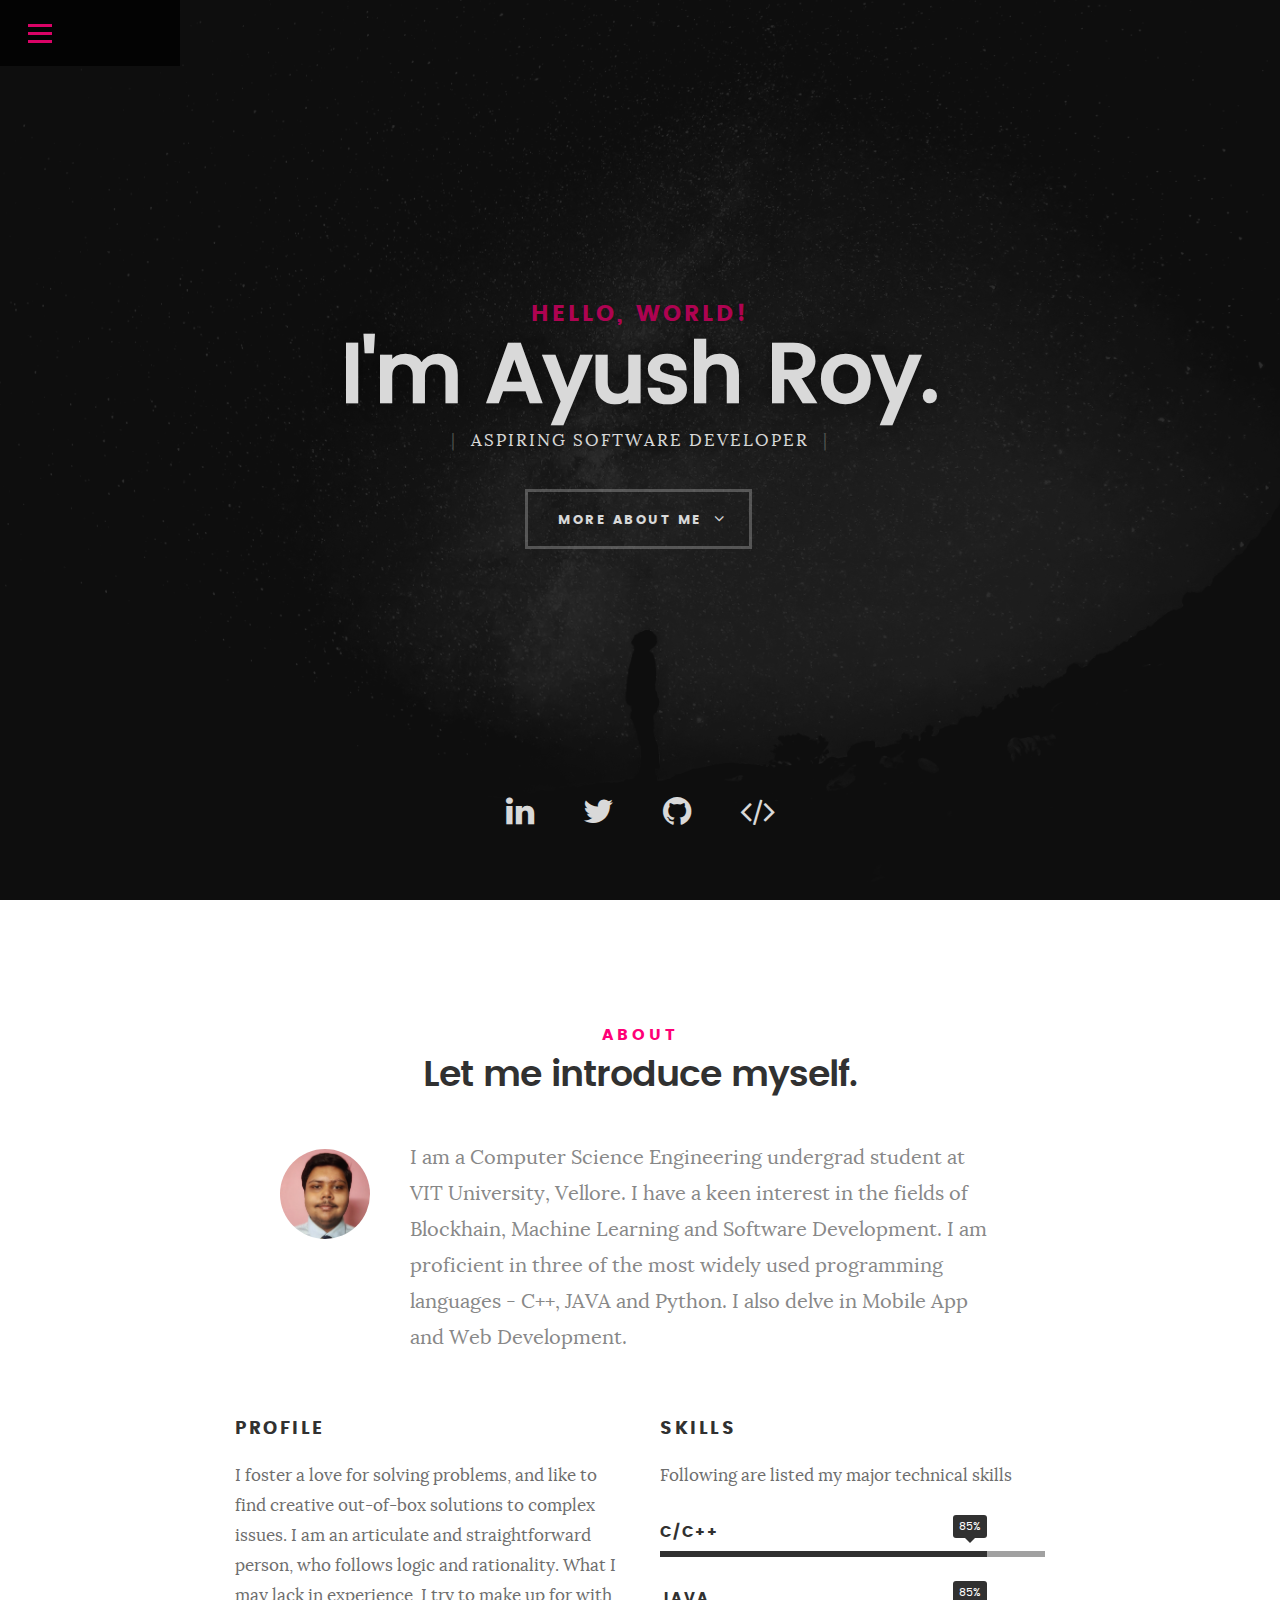
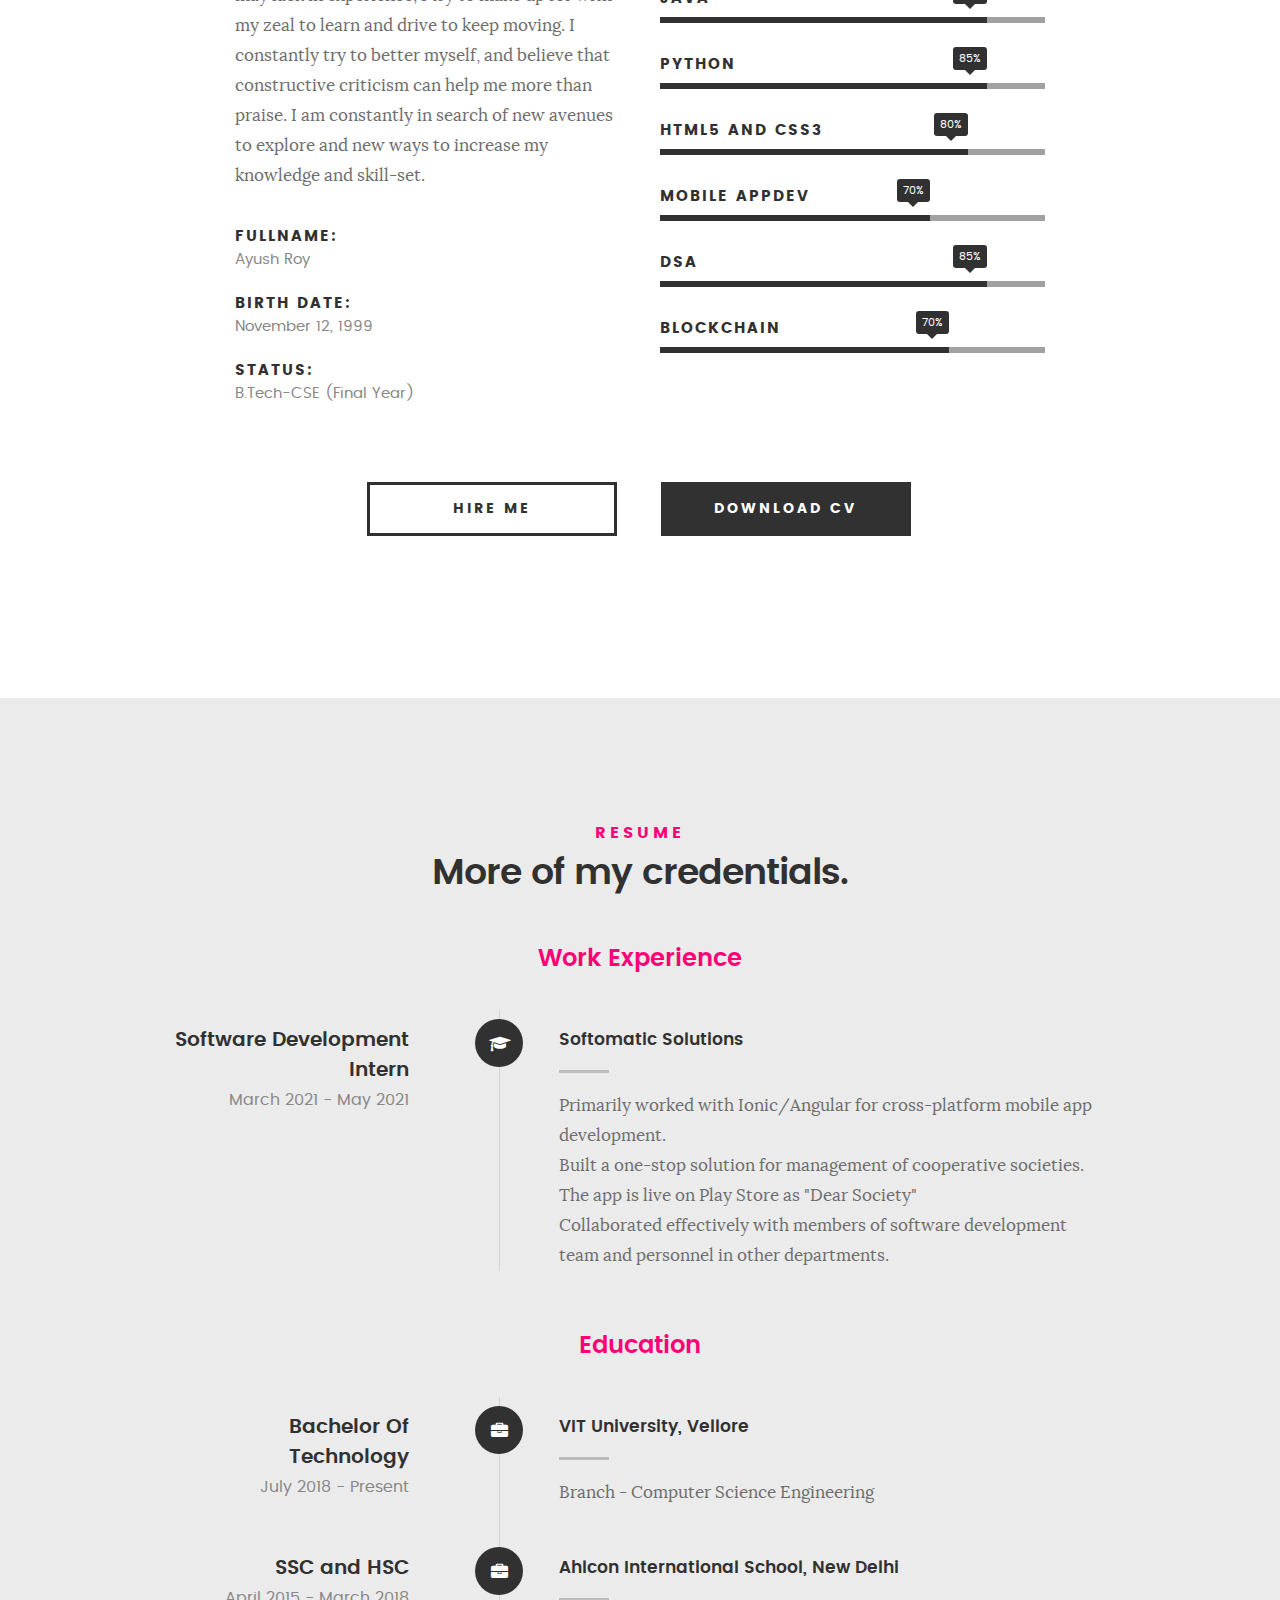
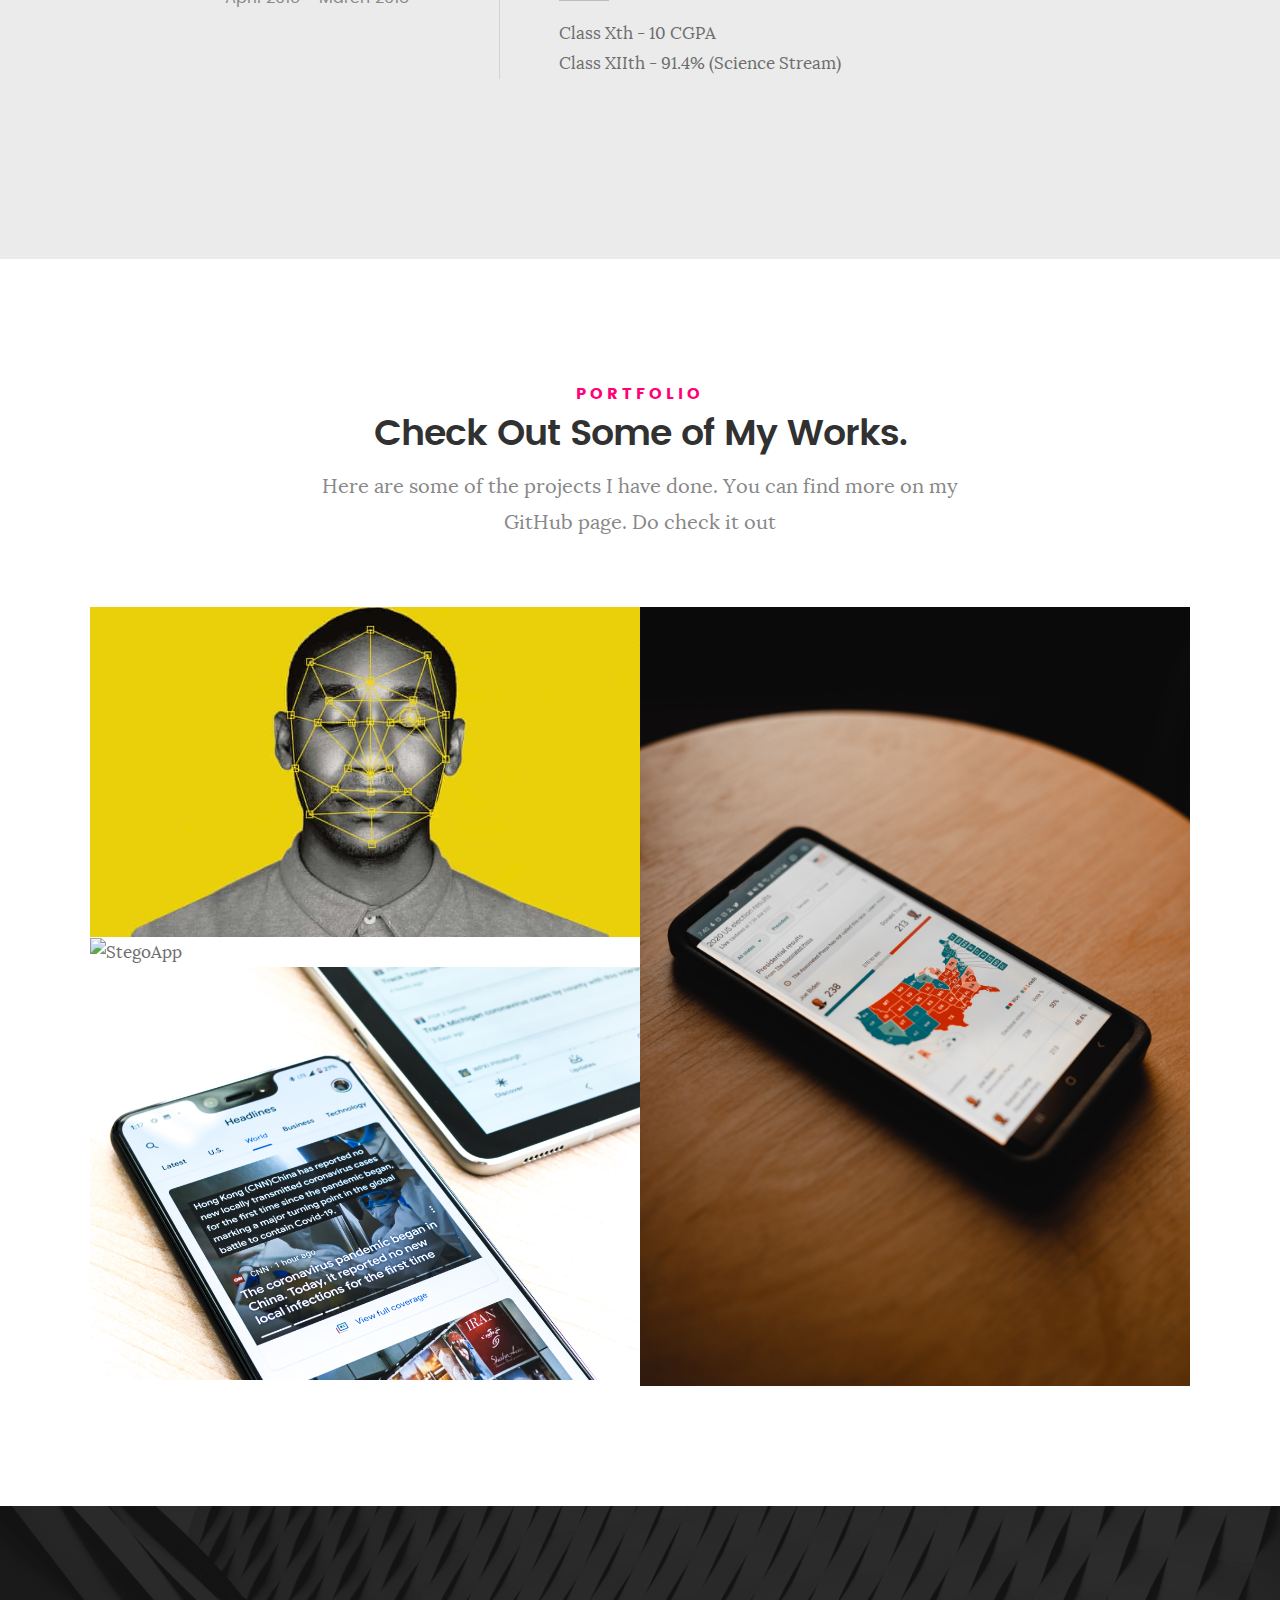
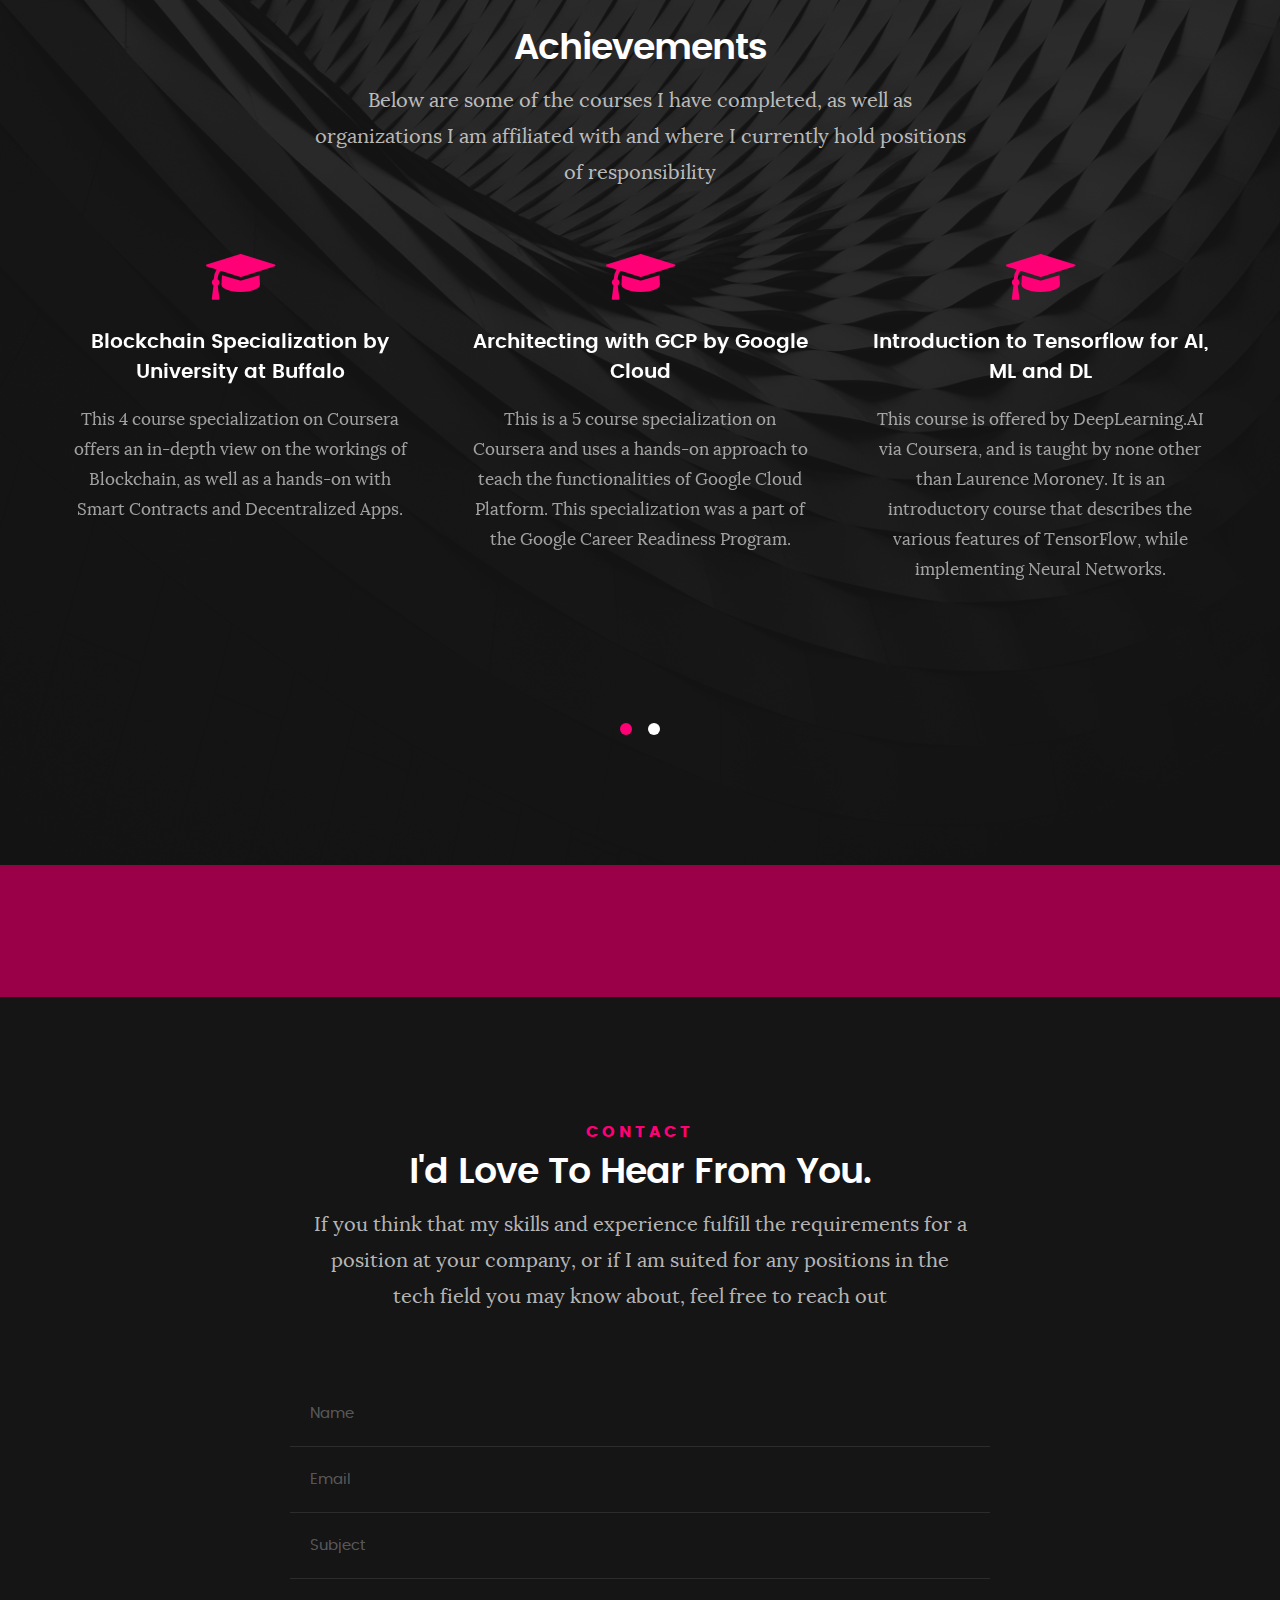
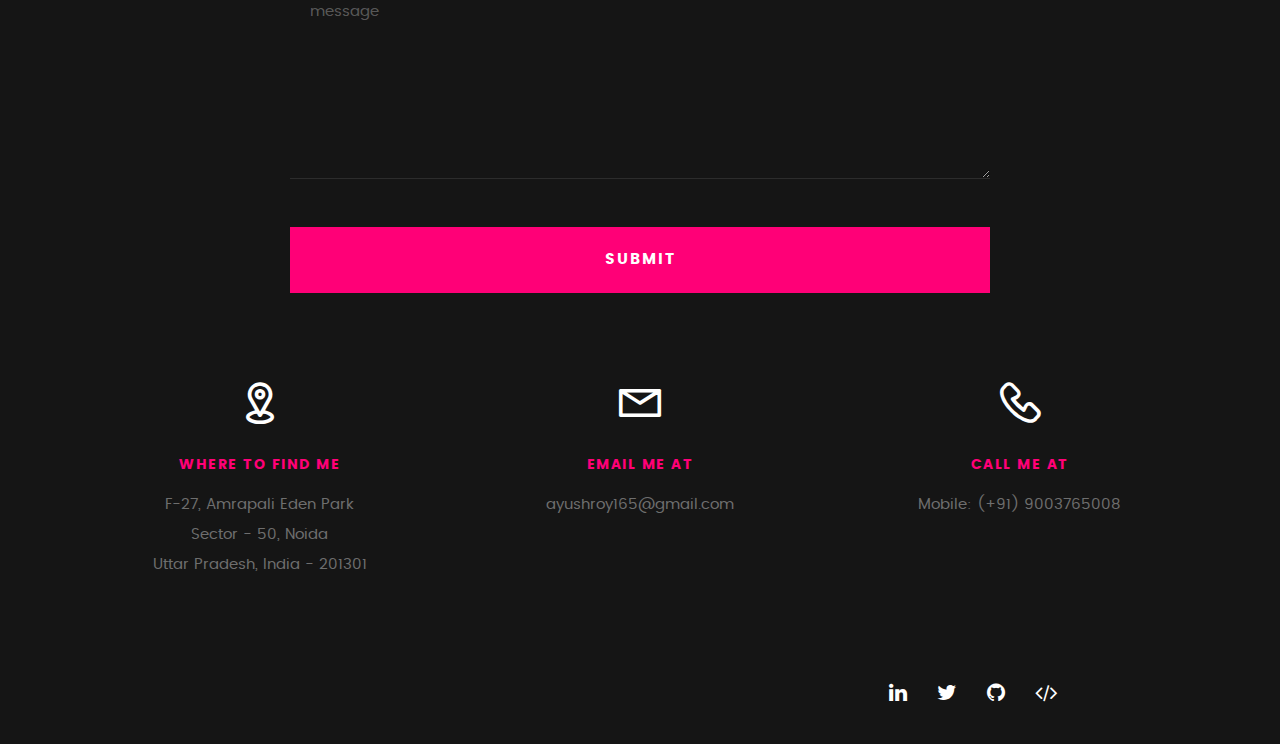
==== index.html @ f8743778 "Add files via upload" ====
<!DOCTYPE html>
<!--[if IE 8 ]><html class="no-js oldie ie8" lang="en"> <![endif]-->
<!--[if IE 9 ]><html class="no-js oldie ie9" lang="en"> <![endif]-->
<!--[if (gte IE 9)|!(IE)]><!--><html class="no-js" lang="en"> <!--<![endif]-->
<head>

   <!--- basic page needs
   ================================================== -->
   <meta charset="utf-8">
	<title>Ayush Roy</title>
	<meta name="description" content="">
	<meta name="author" content="">

   <!-- mobile specific metas
   ================================================== -->
	<meta name="viewport" content="width=device-width, initial-scale=1, maximum-scale=1">

 	<!-- CSS
   ================================================== -->
   <link rel="stylesheet" href="css/base.css">
   <link rel="stylesheet" href="css/main.css">
   <link rel="stylesheet" href="css/vendor.css">

   <!-- script
   ================================================== -->
	<script src="js/modernizr.js"></script>
	<script src="js/pace.min.js"></script>

   <!-- favicons
	================================================== -->
	<link rel="icon" type="image/png" href="favicon.png">

</head>

<body id="top">

	<!-- header
   ================================================== -->
   <header>
   	<div class="row">

   		<div class="top-bar">
   			<a class="menu-toggle" href="#"><span>Menu</span></a>



		   	<nav id="main-nav-wrap">
					<ul class="main-navigation">
						<li class="current"><a class="smoothscroll"  href="#intro" title="">Home</a></li>
						<li><a class="smoothscroll"  href="#about" title="">About</a></li>
						<li><a class="smoothscroll"  href="#resume" title="">Resume</a></li>
						<li><a class="smoothscroll"  href="#portfolio" title="">Portfolio</a></li>
						<li><a class="smoothscroll"  href="#services" title="">Achievements</a></li>
						<li><a class="smoothscroll"  href="#contact" title="">Contact</a></li>
					</ul>
				</nav>
   		</div> <!-- /top-bar -->

   	</div> <!-- /row -->
   </header> <!-- /header -->

	<!-- intro section
   ================================================== -->
   <section id="intro">

   	<div class="intro-overlay"></div>

   	<div class="intro-content">
   		<div class="row">

   			<div class="col-twelve">

	   			<h5>Hello, World!</h5>
	   			<h1>I'm Ayush Roy.</h1>

	   			<p class="intro-position">
	   				<span>Aspiring Software Developer</span>
	   			</p>

	   			<a class="button stroke smoothscroll" href="#about" title="">More About Me</a>

	   		</div>

   		</div>
   	</div> <!-- /intro-content -->

   	<ul class="intro-social">
         <li><a href="https://www.linkedin.com/in/ayush-roy-40838b191/"><i class="fa fa-linkedin"></i></a></li>
         <li><a href="https://twitter.com/Ayushroy64"><i class="fa fa-twitter"></i></a></li>
         <li><a href="https://github.com/ayushroy64"><i class="fa fa-github"></i></a></li>
         <li><a href="https://www.hackerrank.com/ayushroy165"><i class="fa fa-code"></i></a></li>
      </ul> <!-- /intro-social -->

   </section> <!-- /intro -->


   <!-- about section
   ================================================== -->
   <section id="about">

   	<div class="row section-intro">
   		<div class="col-twelve">

   			<h5>About</h5>
   			<h1>Let me introduce myself.</h1>

   			<div class="intro-info">

   				<img src="images/1.jpeg" alt="Profile Picture">

   				<p class="lead">I am a Computer Science Engineering undergrad student at VIT University, Vellore. I have a keen interest in the fields of Blockhain, Machine Learning and Software Development. I am proficient in three of the most widely used programming languages - C++, JAVA and Python. I also delve in Mobile App and Web Development.
   			</div>

   		</div>
   	</div> <!-- /section-intro -->

   	<div class="row about-content">

   		<div class="col-six tab-full">

   			<h3>Profile</h3>
   			<p>I foster a love for solving problems, and like to find creative out-of-box solutions to complex issues. I am an articulate and straightforward person, who follows logic and rationality. What I may lack in experience, I try to make up for with my zeal to learn and drive to keep moving. I constantly try to better myself, and believe that constructive criticism can help me more than praise. I am constantly in search of new avenues to explore and new ways to increase my knowledge and skill-set.</p>

   			<ul class="info-list">
   				<li>
   					<strong>Fullname:</strong>
   					<span>Ayush Roy</span>
   				</li>
   				<li>
   					<strong>Birth Date:</strong>
   					<span>November 12, 1999</span>
   				</li>
   				<li>
   					<strong>Status:</strong>
   					<span>B.Tech-CSE (Final Year)</span>
   				</li>

   			</ul> <!-- /info-list -->

   		</div>

   		<div class="col-six tab-full">

   			<h3>Skills</h3>
   			<p>Following are listed my major technical skills</p>

				<ul class="skill-bars">
				   <li>
				   	<div class="progress percent85"><span>85%</span></div>
				   	<strong>C/C++</strong>
				   </li>
           <li>
				   	<div class="progress percent85"><span>85%</span></div>
				   	<strong>JAVA</strong>
				   </li>
           <li>
				   	<div class="progress percent85"><span>85%</span></div>
				   	<strong>Python</strong>
				   </li>
				   <li>
				   	<div class="progress percent80"><span>80%</span></div>
				   	<strong>HTML5 and CSS3</strong>
				   </li>
				   <li>
				   	<div class="progress percent70"><span>70%</span></div>
				   	<strong>Mobile AppDev</strong>
				   </li>
				   <li>
				   	<div class="progress percent85"><span>85%</span></div>
				   	<strong>DSA</strong>
				   </li>
				   <li>
				   	<div class="progress percent75"><span>70%</span></div>
				   	<strong>Blockchain</strong>
				   </li>

				</ul> <!-- /skill-bars -->

   		</div>

   	</div>

   	<div class="row button-section">
   		<div class="col-twelve">
   			<a href="#contact" title="Hire Me" class="button stroke smoothscroll">Hire Me</a>
   			<a href="https://drive.google.com/file/d/1GVe6ENFFAay0N6dSBzG1VrQFHK52kTOj/view?usp=sharing" title="Download CV" class="button button-primary">Download CV</a>
   		</div>
   	</div>

   </section> <!-- /process-->


   <!-- resume Section
   ================================================== -->
	<section id="resume" class="grey-section">

		<div class="row section-intro">
   		<div class="col-twelve">

   			<h5>Resume</h5>
   			<h1>More of my credentials.</h1>


   		</div>
   	</div> <!-- /section-intro-->

   	<div class="row resume-timeline">

   		<div class="col-twelve resume-header">

   			<h2>Work Experience</h2>

   		</div> <!-- /resume-header -->

   		<div class="col-twelve">

   			<div class="timeline-wrap">

   				<div class="timeline-block">

	   				<div class="timeline-ico">
	   					<i class="fa fa-graduation-cap"></i>
	   				</div>

	   				<div class="timeline-header">
	   					<h3>Software Development Intern</h3>
	   					<p>March 2021 - May 2021</p>
	   				</div>

	   				<div class="timeline-content">
	   					<h4>Softomatic Solutions</h4>
	   					<p>Primarily worked with Ionic/Angular for cross-platform mobile app development.<br>Built a one-stop solution for management of cooperative societies. The app is live on
Play Store as "Dear Society"<br>Collaborated effectively with members of software development team and personnel in
other departments. </p>
	   				</div>

	   			</div> <!-- /timeline-block -->





   			</div> <!-- /timeline-wrap -->

   		</div> <!-- /col-twelve -->

   	</div> <!-- /resume-timeline -->

   	<div class="row resume-timeline">

   		<div class="col-twelve resume-header">

   			<h2>Education</h2>

   		</div> <!-- /resume-header -->

   		<div class="col-twelve">

   			<div class="timeline-wrap">

   				<div class="timeline-block">

	   				<div class="timeline-ico">
	   					<i class="fa fa-briefcase"></i>
	   				</div>

	   				<div class="timeline-header">
	   					<h3>Bachelor Of Technology</h3>
	   					<p>July 2018 - Present</p>
	   				</div>

	   				<div class="timeline-content">
	   					<h4>VIT University, Vellore</h4>
	   					<p>Branch - Computer Science Engineering</p>
	   				</div>

	   			</div> <!-- /timeline-block -->

          <div class="timeline-block">

	   				<div class="timeline-ico">
	   					<i class="fa fa-briefcase"></i>
	   				</div>

	   				<div class="timeline-header">
	   					<h3>SSC and HSC</h3>
	   					<p>April 2015 - March 2018</p>
	   				</div>

	   				<div class="timeline-content">
	   					<h4>Ahlcon International School, New Delhi</h4>
	   					<p>Class Xth - 10 CGPA<br>Class XIIth - 91.4% (Science Stream)</p>
	   				</div>

	   			</div> <!-- /timeline-block -->



   			</div> <!-- /timeline-wrap -->

   		</div> <!-- /col-twelve -->

   	</div> <!-- /resume-timeline -->

	</section> <!-- /features -->


	<!-- Portfolio Section
   ================================================== -->
	<section id="portfolio">

		<div class="row section-intro">
   		<div class="col-twelve">

   			<h5>Portfolio</h5>
   			<h1>Check Out Some of My Works.</h1>

   			<p class="lead">Here are some of the projects I have done. You can find more on my GitHub page. Do check it out</p>

   		</div>
   	</div> <!-- /section-intro-->

   	<div class="row portfolio-content">

   		<div class="col-twelve">

   			<!-- portfolio-wrapper -->
	         <div id="folio-wrapper" class="block-1-2 block-mob-full stack">

	         	<div class="bgrid folio-item">
	               <div class="item-wrap">
	               	<img src="images/cv.jpg" alt="Computer Vision">
	                  <a href="#modal-01" class="overlay">
	                     <div class="folio-item-table">
	                     	<div class="folio-item-cell">
		     					       <h3 class="folio-title">Handsfree Mouse Control</h3>
		     					    	 <span class="folio-types">
		     					       	  OpenCV - Computer Vision
		     					       </span>
		     					   </div>
	                     </div>
	                  </a>
	               </div>
	        		</div> <!-- /folio-item -->

	        		<div class="bgrid folio-item">
	               <div class="item-wrap">
	               	<img src="images/vote-graphic.jpg" alt="Voting DApp">
	               	<a href="#modal-02" class="overlay">
	                     <div class="folio-item-table">
	                     	<div class="folio-item-cell">
	                     		<h3 class="folio-title">Voting DApp</h3>
		     					    	<span class="folio-types">
		     					       	  Blockchain
		     					      </span>
		     					   </div>
	                     </div>
	                  </a>
	               </div>
	        		</div> <!-- /folio-item -->

	            <div class="bgrid folio-item">
	               <div class="item-wrap">
	               	<img src="images/crypto.jpg"alt="StegoApp">
	                  <a href="#modal-03" class="overlay">
	                     <div class="folio-item-table">
	                     	<div class="folio-item-cell">
	                     		<h3 class="folio-title">StegoApp</h3>
		     					    	<span class="folio-types">
		     					       	  Cryptography and AppDev
		     					      </span>
		     					   </div>
	                     </div>
	                  </a>
	               </div>
	        		</div> <!-- /folio-item -->

	            <div class="bgrid folio-item">
	               <div class="item-wrap">
	               	<img src="images/news.jpg" alt="Fake News Detector">
	                  <a href="#modal-04" class="overlay">
	                     <div class="folio-item-table">
	                     	<div class="folio-item-cell">
	                     		<h3 class="folio-title">Fake News Detector</h3>
		     					    	<span class="folio-types">
		     					       	  Machine Learning
		     					      </span>
		     					   </div>
	                     </div>
	                  </a>
	               </div>
	        		</div> <!-- /folio-item -->


	            <!-- modal popups - begin
	            ============================================================= -->
	            <div id="modal-01" class="popup-modal slider mfp-hide">

				     	<div class="media">
				     		<img src="images/Picture1.jpg" alt="" />
				     	</div>

					   <div class="description-box">
					      <h4>Handsfree Mouse Control using OpenCV</h4>
					      <p>A system designed to assist the differently-abled in using computer system. It uses a
webcam to detect facial cues and trigger mouse control</p>

					      <div class="categories">Computer Vision</div>
					   </div>

			         <div class="link-box">
			            <a href="https://github.com/ayushroy64/HandsfreeMouseControl">Details</a>
					      <a href="#" class="popup-modal-dismiss">Close</a>
			         </div>

				   </div> <!-- /modal-01 -->

				   <div id="modal-02" class="popup-modal slider mfp-hide">

				     	<div class="media">
				     		<img src="images/voting.jpg" alt="" />
				     	</div>

					   <div class="description-box">
					      <h4>Voting DApp</h4>
					      <p>A basic blockchain app that simulates how voting can take place in a decentralized manner.
Built on the Ethereum blockchain using Solidity,Ganache and Truffle IDE</p>

					      <div class="categories">Blockchain</div>
					   </div>

			         <div class="link-box">
			            <a href="https://github.com/ayushroy64/Voting-Dapp-Basic">Details</a>
					      <a href="#" class="popup-modal-dismiss">Close</a>
			         </div>

				   </div> <!-- /modal-02 -->

				   <div id="modal-03" class="popup-modal slider mfp-hide">

				     	<div class="media">
				     		<img src="images/stego.jpg" alt="" />
				     	</div>

					   <div class="description-box">
					      <h4>StegoApp</h4>
					      <p>An application that embeds images and texts into other images. Uses the concept of
steganography as a method to hide information</p>

					      <div class="categories">Android App Development</div>
					   </div>

			         <div class="link-box">
			            <a href="https://github.com/ayushroy64/StegoApp">Details</a>
					      <a href="#" class="popup-modal-dismiss">Close</a>
			         </div>

				   </div> <!-- /modal-03 -->

				   <div id="modal-04" class="popup-modal slider mfp-hide">

				     	<div class="media">
				     		<img src="images/fnd.jpg" alt="" />
				     	</div>

					   <div class="description-box">
					      <h4>Fake News Detector</h4>
					      <p>A simple detector that uses 4 supervised ML models to classify the data -
Logistic Regression, Decision Tree, Gradient Boosting and Random Forest Classifier</p>

					      <div class="categories">Machine Learning</div>
					   </div>

			         <div class="link-box">
			            <a href="https://github.com/ayushroy64/Fake-News-Detector">Details</a>
					      <a href="#" class="popup-modal-dismiss">Close</a>
			         </div>

				   </div> <!-- /modal-04 -->




				   <!-- modal popups - end
	            ============================================================= -->

	         </div> <!-- /portfolio-wrapper -->

   		</div>  <!-- /twelve -->

   	</div> <!-- /portfolio-content -->

	</section> <!-- /portfolio -->





	<!-- services Section
   ================================================== -->
	<section id="services">

		<div class="overlay"></div>

		<div class="row section-intro">
   		<div class="col-twelve">

        <h1>Achievements</h1>
        <p class="lead">Below are some of the courses I have completed, as well as organizations I am affiliated with and where I currently hold positions of responsibility</p>

   		</div>
   	</div> <!-- /section-intro -->

   	<div class="row services-content">

   		<div id="owl-slider" class="owl-carousel services-list">

	      	<div class="service">

	      		<span class="icon"><i class="fa fa-graduation-cap"></i></span>

	            <div class="service-content">

	            	 <h3>Blockchain Specialization by University at Buffalo</h3>

		            <p class="desc">This 4 course specialization on Coursera offers an in-depth view on the workings of Blockchain, as well as a hands-on with Smart Contracts and Decentralized Apps.
	         		</p>

	         	</div>

				</div> <!-- /service -->

				<div class="service">

					<span class="icon"><i class="fa fa-graduation-cap"></i></span>

	            <div class="service-content">

	            	<h3>Architecting with GCP by Google Cloud</h3>

		            <p class="desc">This is a 5 course specialization on Coursera and uses a hands-on approach to teach the functionalities of Google Cloud Platform. This specialization was a part of the Google Career Readiness Program.
	         		</p>

	            </div>

			   </div> <!-- /service -->

         <div class="service">

 					<span class="icon"><i class="fa fa-graduation-cap"></i></span>

 	            <div class="service-content">

 	            	<h3>Introduction to Tensorflow for AI, ML and DL</h3>

 		            <p class="desc">This course is offered by DeepLearning.AI via Coursera, and is taught by none other than Laurence Moroney. It is an introductory course that describes the various features of TensorFlow, while implementing Neural Networks.
 	         		</p>

 	            </div>

 			   </div> <!-- /service -->

			   <div class="service">

			   	<span class="icon"><i class="fa fa-briefcase"></i></span>

	            <div class="service-content">

	            	<h3>Events Head, IEEE Computer Society - VIT</h3>

		            <p class="desc">IEEE Computer Society, VIT, is an eminent Student Branch belonging to the Madras Section of IEEE Region 10.</p><p class="desc">As the Events Head, it is my responsibility to ideate, facilitate and conduct events for the chapter - ranging from small workshops to large scale tech fests and hackathons.
	        			</p>

	            </div>

			   </div> <!-- /service -->

				<div class="service">

					<span class="icon"><i class="fa fa-briefcase"></i></span>

	            <div class="service-content">

	            	<h3>Student Ambassador, AngelHack</h3>

		            <p class="desc">A global organization with a diverse and vast developer community, AngelHack has become the leader in innovation and rapid research and development, and has hosted hackathons, virtual competitions, accelerator programs, meetups and developer marketing events in over 100 cities around the globe.
	         		</p>

	            </div>



	      </div> <!-- /services-list -->

   	</div> <!-- /services-content -->

	</section> <!-- /services -->


	<!-- stats Section
   ================================================== -->
	<section id="stats" class="count-up">


	</section> <!-- /stats -->


   <!-- contact
   ================================================== -->
	<section id="contact">

		<div class="row section-intro">
   		<div class="col-twelve">

   			<h5>Contact</h5>
   			<h1>I'd Love To Hear From You.</h1>

   			<p class="lead">If you think that my skills and experience fulfill the requirements for a position at your company, or if I am suited for any positions in the tech field you may know about, feel free to reach out</p>

   		</div>
   	</div> <!-- /section-intro -->

   	<div class="row contact-form">

   		<div class="col-twelve">

            <!-- form -->
            <form name="contactForm" id="contactForm" method="post" action="sendEmail.php">
      			<fieldset>

                  <div class="form-field">
 						   <input name="contactName" type="text" id="contactName" placeholder="Name" value="" minlength="2" required="">
                  </div>
                  <div class="form-field">
	      			   <input name="contactEmail" type="email" id="contactEmail" placeholder="Email" value="" required="">
	               </div>
                  <div class="form-field">
	     				   <input name="contactSubject" type="text" id="contactSubject" placeholder="Subject" value="">
	               </div>
                  <div class="form-field">
	                 	<textarea name="contactMessage" id="contactMessage" placeholder="message" rows="10" cols="50" required=""></textarea>
	               </div>
                 <div class="form-field">
                     <button class="submitform">Submit</button>
                     <div id="submit-loader">
                        <div class="text-loader">Sending...</div>
       				      <div class="s-loader">
								  	<div class="bounce1"></div>
								  	<div class="bounce2"></div>
								  	<div class="bounce3"></div>
								</div>
							</div>
                  </div>

      			</fieldset>
      		</form> <!-- Form End -->

            <!-- contact-warning -->
            <div id="message-warning">
            </div>
            <!-- contact-success -->
      		<div id="message-success">
               <i class="fa fa-check"></i>Your message was sent, thank you!<br>
      		</div>

         </div> <!-- /col-twelve -->

   	</div> <!-- /contact-form -->

   	<div class="row contact-info">

   		<div class="col-four tab-full">

   			<div class="icon">
   				<i class="icon-pin"></i>
   			</div>

   			<h5>Where to find me</h5>

   			<p>
            F-27, Amrapali Eden Park<br>
            Sector - 50, Noida<br>
            Uttar Pradesh, India - 201301<br>
            </p>

   		</div>

   		<div class="col-four tab-full collapse">

   			<div class="icon">
   				<i class="icon-mail"></i>
   			</div>

   			<h5>Email Me At</h5>

   			<p>ayushroy165@gmail.com
			   </p>

   		</div>

   		<div class="col-four tab-full">

   			<div class="icon">
   				<i class="icon-phone"></i>
   			</div>

   			<h5>Call Me At</h5>

   			<p>
			   	Mobile: (+91) 9003765008<br>
			   </p>

   		</div>

   	</div> <!-- /contact-info -->

	</section> <!-- /contact -->


   <!-- footer
   ================================================== -->

   <footer>
     	<div class="row">

     		<div class="col-six tab-full pull-right social">

     			<ul class="footer-social">
            <li><a href="https://www.linkedin.com/in/ayush-roy-40838b191/"><i class="fa fa-linkedin"></i></a></li>
            <li><a href="https://twitter.com/Ayushroy64"><i class="fa fa-twitter"></i></a></li>
            <li><a href="https://github.com/ayushroy64"><i class="fa fa-github"></i></a></li>
            <li><a href="https://www.hackerrank.com/ayushroy165"><i class="fa fa-code"></i></a></li>
			   </ul>

	      </div>



	      	<div id="go-top">
		         <a class="smoothscroll" title="Back to Top" href="#top"><i class="fa fa-long-arrow-up"></i></a>
		      </div>

      	</div> <!-- /row -->
   </footer>

   <div id="preloader">
    	<div id="loader"></div>
   </div>

   <!-- Java Script
   ================================================== -->
   <script src="js/jquery-2.1.3.min.js"></script>
   <script src="js/plugins.js"></script>
   <script src="js/main.js"></script>

</body>

</html>
---- css/base.css ----
/**
 * =================================================================== 
 *
 *  Kards v1.0 Base Stylesheet
 *  url: styleshout.com
 *  03-01-2016
 *  ------------------------------------------------------------------
 *  TOC:
 *  01. reset
 *  02. basic/base setup styles
 *  03. grid
 *  04. MISC
 *
 * =================================================================== 
 */

/** 
 * ===================================================================
 * 01. reset - normalize.css v3.0.2 | MIT License | git.io/normalize
 *
 * ------------------------------------------------------------------- 
 */
html {
	font-family: sans-serif;
	-ms-text-size-adjust: 100%;
	-webkit-text-size-adjust: 100%;
}

body {
	margin: 0;
}

article,
aside,
details,
figcaption,
figure,
footer,
header,
hgroup,
main,
menu,
nav,
section,
summary {
	display: block;
}

audio,
canvas,
progress,
video {
	display: inline-block;
	vertical-align: baseline;
}

audio:not([controls]) {
	display: none;
	height: 0;
}

[hidden],
template {
	display: none;
}

a {
	background: transparent;
}

a:active,
a:hover {
	outline: 0;
}

abbr[title] {
	border-bottom: 1px dotted;
}

b,
strong {
	font-weight: bold;
}

dfn {
	font-style: italic;
}

h1 {
	font-size: 2em;
	margin: 0.67em 0;
}

mark {
	background: #ff0;
	color: #000;
}

small {
	font-size: 80%;
}

sub,
sup {
	font-size: 75%;
	line-height: 0;
	position: relative;
	vertical-align: baseline;
}

sup {
	top: -0.5em;
}

sub {
	bottom: -0.25em;
}

img {
	border: 0;
}

svg:not(:root) {
	overflow: hidden;
}

figure {
	margin: 1em 40px;
}

hr {
	-moz-box-sizing: content-box;
	box-sizing: content-box;
	height: 0;
}

pre {
	overflow: auto;
}

code,
kbd,
pre,
samp {
	font-family: monospace, monospace;
	font-size: 1em;
}

button,
input,
optgroup,
select,
textarea {
	color: inherit;
	font: inherit;
	margin: 0;
}

button {
	overflow: visible;
}

button,
select {
	text-transform: none;
}

button,
html input[type="button"],
input[type="reset"],
input[type="submit"] {
	-webkit-appearance: button;
	cursor: pointer;
}

button[disabled],
html input[disabled] {
	cursor: default;
}

button::-moz-focus-inner,
input::-moz-focus-inner {
	border: 0;
	padding: 0;
}

input {
	line-height: normal;
}

input[type="checkbox"],
input[type="radio"] {
	box-sizing: border-box;
	padding: 0;
}

input[type="number"]::-webkit-inner-spin-button,
input[type="number"]::-webkit-outer-spin-button {
	height: auto;
}

input[type="search"] {
	-webkit-appearance: textfield;
	-moz-box-sizing: content-box;
	-webkit-box-sizing: content-box;
	box-sizing: content-box;
}

input[type="search"]::-webkit-search-cancel-button,
input[type="search"]::-webkit-search-decoration {
	-webkit-appearance: none;
}

fieldset {
	border: 1px solid #c0c0c0;
	margin: 0 2px;
	padding: 0.35em 0.625em 0.75em;
}

legend {
	border: 0;
	padding: 0;
}

textarea {
	overflow: auto;
}

optgroup {
	font-weight: bold;
}

table {
	border-collapse: collapse;
	border-spacing: 0;
}

td,
th {
	padding: 0;
}

/** 
 * ===================================================================
 * 02. basic/base setup styles - (_basic.scss)
 *
 * ------------------------------------------------------------------- 
 */
html {
	font-size: 62.5%;
	box-sizing: border-box;
}

*,
*::before,
*::after {
	box-sizing: inherit;
}

body {
	font-weight: normal;
	line-height: 1;
	text-rendering: optimizeLegibility;
	word-wrap: break-word;
	-webkit-overflow-scrolling: touch;
	-webkit-text-size-adjust: none;
}

body,
input,
button {
	-moz-osx-font-smoothing: grayscale;
	-webkit-font-smoothing: antialiased;
}

/**
 * Media - (_basic.scss)
 * ------------------------------------------------------------------- 
 */
img,
video {
	max-width: 100%;
	height: auto;
}

/**
 * Typography resets - (_basic.scss)
 * ------------------------------------------------------------------- 
 */
div,
dl,
dt,
dd,
ul,
ol,
li,
h1,
h2,
h3,
h4,
h5,
h6,
pre,
form,
p,
blockquote,
th,
td {
	margin: 0;
	padding: 0;
}

h1,
h2,
h3,
h4,
h5,
h6 {
	-webkit-font-variant-ligatures: common-ligatures;
	-moz-font-variant-ligatures: common-ligatures;
	font-variant-ligatures: common-ligatures;
	text-rendering: optimizeLegibility;
}

em,
i {
	font-style: italic;
	line-height: inherit;
}

strong,
b {
	font-weight: bold;
	line-height: inherit;
}

small {
	font-size: 60%;
	line-height: inherit;
}

ol,
ul {
	list-style: none;
}

li {
	display: block;
}

/**
 * links - (_basic.scss)
 * ------------------------------------------------------------------- 
 */
a {
	text-decoration: none;
	line-height: inherit;
}

a img {
	border: none;
}

/**
 * inputs - (_basic.scss)
 * ------------------------------------------------------------------- 
 */
fieldset {
	margin: 0;
	padding: 0;
}

input[type="email"],
input[type="number"],
input[type="search"],
input[type="text"],
input[type="tel"],
input[type="url"],
input[type="password"],
textarea {
	-webkit-appearance: none;
	-moz-appearance: none;
	-ms-appearance: none;
	-o-appearance: none;
	appearance: none;
}

/** 
 * ===================================================================
 * 03. grid - (_grid.scss)
 *
 * ------------------------------------------------------------------- 
 */
.row {
	width: 94%;
	max-width: 1140px;
	margin: 0 auto;
}

.row:before,
.row:after {
	content: "";
	display: table;
}

.row:after {
	clear: both;
}

.row .row {
	width: auto;
	max-width: none;
	margin-left: -20px;
	margin-right: -20px;
}

[class*="col-"],
.bgrid {
	float: left;
}

[class*="col-"] + [class*="col-"].end {
	float: right;
}

[class*="col-"] {
	padding: 0 20px;
}

.col-one {
	width: 8.33333%;
}

.col-two,
.col-1-6 {
	width: 16.66667%;
}

.col-three,
.col-1-4 {
	width: 25%;
}

.col-four,
.col-1-3 {
	width: 33.33333%;
}

.col-five {
	width: 41.66667%;
}

.col-six,
.col-1-2 {
	width: 50%;
}

.col-seven {
	width: 58.33333%;
}

.col-eight,
.col-2-3 {
	width: 66.66667%;
}

.col-nine,
.col-3-4 {
	width: 75%;
}

.col-ten,
.col-5-6 {
	width: 83.33333%;
}

.col-eleven {
	width: 91.66667%;
}

.col-twelve,
.col-full {
	width: 100%;
}

/**
 * small screens - (_grid.scss)
 * --------------------------------------------------------------- 
 */
@media screen and (max-width:1024px) {
	.row .row {
		margin-left: -18px;
		margin-right: -18px;
	}

	[class*="col-"] {
		padding: 0 18px;
	}

}

/**
 * tablets - (_grid.scss)
 * --------------------------------------------------------------- 
 */
@media screen and (max-width:768px) {
	.row {
		width: auto;
		padding-left: 30px;
		padding-right: 30px;
	}

	.row .row {
		padding-left: 0;
		padding-right: 0;
		margin-left: -15px;
		margin-right: -15px;
	}

	[class*="col-"] {
		padding: 0 15px;
	}

	.tab-1-4 {
		width: 25%;
	}

	.tab-1-3 {
		width: 33.33333%;
	}

	.tab-1-2 {
		width: 50%;
	}

	.tab-2-3 {
		width: 66.66667%;
	}

	.tab-3-4 {
		width: 75%;
	}

	.tab-full {
		width: 100%;
	}

}

/**
 * large mobile devices - (_grid.scss)
 * --------------------------------------------------------------- 
 */
@media screen and (max-width:600px) {
	.row {
		padding-left: 25px;
		padding-right: 25px;
	}

	.row .row {
		margin-left: -10px;
		margin-right: -10px;
	}

	[class*="col-"] {
		padding: 0 10px;
	}

	.mob-1-4 {
		width: 25%;
	}

	.mob-1-2 {
		width: 50%;
	}

	.mob-3-4 {
		width: 75%;
	}

	.mob-full {
		width: 100%;
	}

}

/**
 * small mobile devices - (_grid.scss)
 * --------------------------------------------------------------- 
 */
@media screen and (max-width:400px) {
	.row .row {
		padding-left: 0;
		padding-right: 0;
		margin-left: 0;
		margin-right: 0;
	}

	[class*="col-"] {
		width: 100% !important;
		float: none !important;
		clear: both !important;
		margin-left: 0;
		margin-right: 0;
		padding: 0;
	}

	[class*="col-"] + [class*="col-"].end {
		float: none;
	}

}

/** 
 * ===================================================================
 * block grids - (_grid.scss)
 *
 * ------------------------------------------------------------------- 
 */
[class*="block-"]:before,
[class*="block-"]:after {
	content: "";
	display: table;
}

[class*="block-"]:after {
	clear: both;
}

.block-1-6 .bgrid {
	width: 16.66667%;
}

.block-1-4 .bgrid {
	width: 25%;
}

.block-1-3 .bgrid {
	width: 33.33333%;
}

.block-1-2 .bgrid {
	width: 50%;
}

/**
 * Clearing for block grid columns. Allow columns with 
 * different heights to align properly.
 */
.block-1-6 .bgrid:nth-child(6n+1),
.block-1-4 .bgrid:nth-child(4n+1),
.block-1-3 .bgrid:nth-child(3n+1),
.block-1-2 .bgrid:nth-child(2n+1) {
	clear: both;
}

/**
 * small screens - (_grid.scss)
 * --------------------------------------------------------------- 
 */
@media screen and (max-width:1024px) {
	.block-s-1-6 .bgrid {
		width: 16.66667%;
	}

	.block-s-1-4 .bgrid {
		width: 25%;
	}

	.block-s-1-3 .bgrid {
		width: 33.33333%;
	}

	.block-s-1-2 .bgrid {
		width: 50%;
	}

	.block-s-full .bgrid {
		width: 100%;
		clear: both;
	}

	[class*="block-s-"] .bgrid:nth-child(n) {
		clear: none;
	}

	.block-s-1-6 .bgrid:nth-child(6n+1),
	.block-s-1-4 .bgrid:nth-child(4n+1),
	.block-s-1-3 .bgrid:nth-child(3n+1),
	.block-s-1-2 .bgrid:nth-child(2n+1) {
		clear: both;
	}

}

/**
 * tablets - (_grid.scss)
 * --------------------------------------------------------------- 
 */
@media screen and (max-width:768px) {
	.block-tab-1-6 .bgrid {
		width: 16.66667%;
	}

	.block-tab-1-4 .bgrid {
		width: 25%;
	}

	.block-tab-1-3 .bgrid {
		width: 33.33333%;
	}

	.block-tab-1-2 .bgrid {
		width: 50%;
	}

	.block-tab-full .bgrid {
		width: 100%;
		clear: both;
	}

	[class*="block-tab-"] .bgrid:nth-child(n) {
		clear: none;
	}

	.block-tab-1-6 .bgrid:nth-child(6n+1),
	.block-tab-1-4 .bgrid:nth-child(4n+1),
	.block-tab-1-3 .bgrid:nth-child(3n+1),
	.block-tab-1-2 .bgrid:nth-child(2n+1) {
		clear: both;
	}

}

/**
 * large mobile devices - (_grid.scss)
 * --------------------------------------------------------------- 
 */
@media screen and (max-width:600px) {
	.block-mob-1-6 .bgrid {
		width: 16.66667%;
	}

	.block-mob-1-4 .bgrid {
		width: 25%;
	}

	.block-mob-1-3 .bgrid {
		width: 33.33333%;
	}

	.block-mob-1-2 .bgrid {
		width: 50%;
	}

	.block-mob-full .bgrid {
		width: 100%;
		clear: both;
	}

	[class*="block-mob-"] .bgrid:nth-child(n) {
		clear: none;
	}

	.block-mob-1-6 .bgrid:nth-child(6n+1),
	.block-mob-1-4 .bgrid:nth-child(4n+1),
	.block-mob-1-3 .bgrid:nth-child(3n+1),
	.block-mob-1-2 .bgrid:nth-child(2n+1) {
		clear: both;
	}

}

/**
 * stack on small mobile devices - (_grid.scss)
 * --------------------------------------------------------------- 
 */
@media screen and (max-width:400px) {
	.stack .bgrid {
		width: 100% !important;
		float: none !important;
		clear: both !important;
		margin-left: 0;
		margin-right: 0;
	}

}

/** 
 * ===================================================================
 * 04. MISC  - (_grid.scss)
 *
 * ------------------------------------------------------------------- 
 */

/**
 * Clearing - (http://nicolasgallagher.com/micro-clearfix-hack/
 */
.group:before,
.group:after {
	content: "";
	display: table;
}

.group:after {
	clear: both;
}

/**
 * Misc Helper Styles 
 */
.hide {
	display: none;
}

.invisible {
	visibility: hidden;
}

.antialiased {
	-webkit-font-smoothing: antialiased;
	-moz-osx-font-smoothing: grayscale;
}

.remove-bottom {
	margin-bottom: 0;
}

.half-bottom {
	margin-bottom: 1.5rem !important;
}

.add-bottom {
	margin-bottom: 3rem !important;
}

.no-border {
	border: none;
}

.full-width {
	width: 100%;
}

.text-center {
	text-align: center;
}

.text-left {
	text-align: left;
}

.text-right {
	text-align: right;
}

.pull-left {
	float: left;
}

.pull-right {
	float: right;
}

.align-center {
	margin-left: auto;
	margin-right: auto;
	text-align: center;
}

/*# sourceMappingURL=base.css.map */
---- css/main.css ----
/**
 * ===================================================================
 *
 *  Kards v1.0 Main Stylesheet
 *  url: styleshout.com
 *  03-01-2016
 *  ------------------------------------------------------------------
 *  TOC:
 *  01. webfonts and iconfonts
 *  02. base style overrides
 *  03. typography & general theme styles
 *  04. preloader
 *  05. forms
 *  06. buttons
 *  07. other components
 *  08. common styles
 *  09. header styles
 *  10. intro
 *  11. about
 *  12. resume
 *  13. portfolio
 *  14. call-to-action section
 *  15. services
 *  16. stats
 *  17. contact
 *  18. footer
 *
 * ===================================================================
 */


/**
 * ===================================================================
 * 01. webfonts and iconfonts - (_document-setup.scss)
 *
 * -------------------------------------------------------------------
 */
@import url("fonts.css");
@import url("font-awesome/css/font-awesome.min.css");
@import url("micons/micons.css");


/**
 * ===================================================================
 * 02. base style overrides - (_document-setup.scss)
 *
 * -------------------------------------------------------------------
 */
html {
	font-size: 10px;
}

@media only screen and (max-width:1024px) {
	html {
		font-size: 9.411764705882353px;
	}
}
@media only screen and (max-width:768px) {
	html {
		font-size: 10px;
	}
}
@media only screen and (max-width:400px) {
	html {
		font-size: 9.411764705882353px;
	}
}

html, body {
	height: 100%;
}
body {
	background: #151515;
	font-family: "lora-regular", serif;
	font-size: 1.7rem;
	line-height: 3rem;
	color: #6e6e6e;
}

/**
 * links - (_document-setup.scss)
 * -------------------------------------------------------------------
 */
a, a:visited {
	color: #000000;
	-moz-transition: all 0.3s ease-in-out;
	-o-transition: all 0.3s ease-in-out;
	-webkit-transition: all 0.3s ease-in-out;
	-ms-transition: all 0.3s ease-in-out;
	transition: all 0.3s ease-in-out;
}
a:hover, a:focus, a:active {
	color: #FF0077;
	outline: 0;
}

/**
 * ===================================================================
 * 03. typography & general theme styles - (_document-setup.scss)
 *
 * -------------------------------------------------------------------
 */
h1, h2, h3, h4, h5, h6, .h01, .h02, .h03, .h04, .h05, .h06 {
	font-family: "poppins-semibold", sans-serif;
	color: #313131;
	font-style: normal;
	text-rendering: optimizeLegibility;
	margin-bottom: 2.1rem;
}
h3, .h03, h4, .h04 {
	margin-bottom: 1.8rem;
}
h5, .h05, h6, .h06 {
	font-family: "poppins-bold";
	margin-bottom: 1.2rem;
}
h1, .h01 {
	font-size: 3.1rem;
	line-height: 1.355;
	letter-spacing: -.1rem;
}
@media only screen and (max-width:600px) {
	h1, .h01 {
		font-size: 2.6rem;
		letter-spacing: -.07rem;
	}
}
h2, .h02 {
	font-size: 2.4rem;
	line-height: 1.25;
}
h3, .h03 {
	font-size: 2rem;
	line-height: 1.5;
}
h4, .h04 {
	font-size: 1.7rem;
	line-height: 1.765;
}
h5, .h05 {
	font-size: 1.4rem;
	line-height: 1.714;
	text-transform: uppercase;
	letter-spacing: .15rem;
}
h6, .h06 {
	font-size: 1.3rem;
	line-height: 1.846;
	text-transform: uppercase;
	letter-spacing: .15rem;
}
p img {
	margin: 0;
}
p.lead {
	font-family: "lora-regular", serif;
	font-size: 2rem;
	line-height: 1.8;
	color: #888888;
}
@media only screen and (max-width:768px) {
	p.lead {
		font-size: 1.7rem;
	}
}
em, i, strong, b {
	font-size: 1.7rem;
	line-height: 3rem;
	font-style: normal;
	font-weight: normal;
}
em, i {
	font-family: "lora-italic", serif;
}
strong, b {
	font-family: "lora-bold", serif;
}
small {
	font-size: 1.2rem;
	line-height: inherit;
}
blockquote {
	margin: 3rem 0;
	padding-left: 4rem;
	position: relative;
}
blockquote:before {
	content: "\201C";
	font-size: 8rem;
	line-height: 0px;
	margin: 0;
	color: #313131;
	font-family: arial, sans-serif;
	position: absolute;
	top: 3rem;
	left: 0;
}
blockquote p {
	font-family: georgia, serif;
	font-style: italic;
	padding: 0;
	font-size: 1.9rem;
	line-height: 1.737;
}
blockquote cite {
	display: block;
	font-size: 1.3rem;
	font-style: normal;
	line-height: 1.616;
}
blockquote cite:before {
	content: "\2014 \0020";
}
blockquote cite a, blockquote cite a:visited {
	color: #888888;
	border: none;
}
abbr {
	font-family: "poppins-bold", serif;
	font-variant: small-caps;
	text-transform: lowercase;
	letter-spacing: .05rem;
	color: #888888;
}
var, kbd, samp, code, pre {
	font-family: Consolas, "Andale Mono", Courier, "Courier New", monospace;
}
pre {
	padding: 2.4rem 3rem 3rem;
	background: #F1F1F1;
}
code {
	font-size: 1.4rem;
	margin: 0 .2rem;
	padding: .3rem .6rem;
	white-space: nowrap;
	background: #F1F1F1;
	border: 1px solid #E1E1E1;
	border-radius: 3px;
}
pre > code {
	display: block;
	white-space: pre;
	line-height: 2;
	padding: 0;
	margin: 0;
}
pre.prettyprint > code {
	border: none;
}
del {
	text-decoration: line-through;
}
abbr[title], dfn[title] {
	border-bottom: 1px dotted;
	cursor: help;
}
mark {
	background: #FFF49B;
	color: #000;
}
hr {
	border: solid #d2d2d2;
	border-width: 1px 0 0;
	clear: both;
	margin: 2.4rem 0 1.5rem;
	height: 0;
}

/**
 * Lists - (_document-setup.scss)
 * -------------------------------------------------------------------
 */
ol {
	list-style: decimal;
}
ul {
	list-style: disc;
}
li {
	display: list-item;
}
ol, ul {
	margin-left: 1.7rem;
}
ul li {
	padding-left: .4rem;
}
ul ul, ul ol, ol ol, ol ul {
	margin: .6rem 0 .6rem 1.7rem;
}
ul.disc li {
	display: list-item;
	list-style: none;
	padding: 0 0 0 .8rem;
	position: relative;
}
ul.disc li::before {
	content: "";
	display: inline-block;
	width: 8px;
	height: 8px;
	border-radius: 50%;
	background: #FF0077;
	position: absolute;
	left: -17px;
	top: 11px;
	vertical-align: middle;
}
dt {
	margin: 0;
	color: #FF0077;
}
dd {
	margin: 0 0 0 2rem;
}

/**
 * tables - (_document-setup.scss)
 * -------------------------------------------------------------------
 */
table {
	border-width: 0;
	width: 100%;
	max-width: 100%;
	font-family: "lora-regular", sans-serif;
}
th, td {
	padding: 1.5rem 3rem;
	text-align: left;
	border-bottom: 1px solid #E8E8E8;
}
th {
	color: #313131;
	font-family: "poppins-bold", sans-serif;
}
td {
	line-height: 1.5;
}
th:first-child, td:first-child {
	padding-left: 0;
}
th:last-child, td:last-child {
	padding-right: 0;
}
.table-responsive {
	overflow-x: auto;
	-webkit-overflow-scrolling: touch;
}

/**
 * Spacing - (_document-setup.scss)
 * -------------------------------------------------------------------
 */
button, .button {
	margin-bottom: 1.2;
}
fieldset {
	margin-bottom: 1.5rem;
}
input,
textarea,
select,
pre,
blockquote,
figure,
table,
p,
ul,
ol,
dl,
form,
.fluid-video-wrapper,
.ss-custom-select {
	margin-bottom: 3rem;
}

/**
 * floated image - (_document-setup.scss)
 * -------------------------------------------------------------------
 */
img.pull-right {
	margin: .9rem 0 0 2.4rem;
}
img.pull-left {
	margin: .9rem 2.4rem 0 0;
}

/**
 * block grid paddings - (_document-setup.scss)
 * -------------------------------------------------------------------
 */
.bgrid {
	padding: 0 20px;
}
@media only screen and (max-width:1024px) {
	.bgrid {
		padding: 0 18px;
	}
}
@media only screen and (max-width:768px) {
	.bgrid {
		padding: 0 15px;
	}
}
@media only screen and (max-width:600px) {
	.bgrid {
		padding: 0 10px;
	}
}
@media only screen and (max-width:400px) {
	.bgrid {
		padding: 0;
	}
}

/**
 * pace.js styles - minimal  - (_document-setup.scss)
 * -------------------------------------------------------------------
 */
.pace {
	-webkit-pointer-events: none;
	pointer-events: none;
	-webkit-user-select: none;
	-moz-user-select: none;
	user-select: none;
}
.pace-inactive {
	display: none;
}
.pace .pace-progress {
	background: #FF0077;
	position: fixed;
	z-index: 900;
	top: 0;
	right: 100%;
	width: 100%;
	height: 6px;
}

/**
 * ===================================================================
 * 04. preloader - (_preloader-1.scss)
 *
 * -------------------------------------------------------------------
 */
#preloader {
	position: fixed;
	top: 0;
	left: 0;
	right: 0;
	bottom: 0;
	background: #151515;
	z-index: 800;
	height: 100%;
	width: 100%;
}
.no-js #preloader, .oldie #preloader {
	display: none;
}
#loader {
	position: absolute;
	left: 50%;
	top: 50%;
	width: 60px;
	height: 60px;
	margin: -30px 0 0 -30px;
	padding: 0;
}
#loader:before {
	content: "";
	border-top: 11px solid rgba(255, 255, 255, 0.1);
	border-right: 11px solid rgba(255, 255, 255, 0.1);
	border-bottom: 11px solid rgba(255, 255, 255, 0.1);
	border-left: 11px solid #FF0077;
	-webkit-animation: load 1.1s infinite linear;
	animation: load 1.1s infinite linear;
	display: block;
	border-radius: 50%;
	width: 60px;
	height: 60px;
}
@-webkit-keyframes load {
	0% {
		-webkit-transform: rotate(0deg);
		transform: rotate(0deg);
	}
	100% {
		-webkit-transform: rotate(360deg);
		transform: rotate(360deg);
	}
}
@keyframes load {
	0% {
		-webkit-transform: rotate(0deg);
		transform: rotate(0deg);
	}
	100% {
		-webkit-transform: rotate(360deg);
		transform: rotate(360deg);
	}
}

/**
 * ===================================================================
 * 05. forms - (_forms.scss)
 *
 * -------------------------------------------------------------------
 */
fieldset {
	border: none;
}
input[type="email"],
input[type="number"],
input[type="search"],
input[type="text"],
input[type="tel"],
input[type="url"],
input[type="password"],
textarea,
select {
	display: block;
	height: 6rem;
	padding: 1.5rem 0;
	border: 0;
	outline: none;
	vertical-align: middle;
	color: #313131;
	font-family: "poppins-regular", sans-serif;
	font-size: 1.5rem;
	line-height: 3rem;
	max-width: 100%;
	background: transparent;
	border-bottom: 1px solid rgba(0, 0, 0, 0.3);
	-moz-transition: all 0.3s ease-in-out;
	-o-transition: all 0.3s ease-in-out;
	-webkit-transition: all 0.3s ease-in-out;
	-ms-transition: all 0.3s ease-in-out;
	transition: all 0.3s ease-in-out;
}
.ss-custom-select {
	position: relative;
	padding: 0;
}
.ss-custom-select select {
	-webkit-appearance: none;
	-moz-appearance: none;
	-ms-appearance: none;
	-o-appearance: none;
	appearance: none;
	text-indent: 0.01px;
	text-overflow: '';
	margin: 0;
	line-height: 3rem;
	vertical-align: middle;
}
.ss-custom-select select option {
	padding-left: 2rem;
	padding-right: 2rem;
}
.ss-custom-select select::-ms-expand {
	display: none;
}
.ss-custom-select::after {
	content: '\f0d7';
	font-family: 'FontAwesome';
	position: absolute;
	top: 50%;
	right: 1.5rem;
	margin-top: -10px;
	bottom: auto;
	width: 20px;
	height: 20px;
	line-height: 20px;
	font-size: 18px;
	text-align: center;
	pointer-events: none;
	color: #252525;
}

/* IE9 and below */
.oldie .ss-custom-select::after {
	display: none;
}
textarea {
	min-height: 25rem;
}
input[type="email"]:focus,
input[type="number"]:focus,
input[type="search"]:focus,
input[type="text"]:focus,
input[type="tel"]:focus,
input[type="url"]:focus,
input[type="password"]:focus,
textarea:focus,
select:focus {
	color: #cc005f;
	border-bottom: 1px solid #FF0077;
}
label, legend {
	font-family: "poppins-bold", sans-serif;
	font-size: 1.4rem;
	margin-bottom: .6rem;
	color: #3b3b3b;
	display: block;
}
input[type="checkbox"], input[type="radio"] {
	display: inline;
}
label > .label-text {
	display: inline-block;
	margin-left: 1rem;
	font-family: "poppins-regular", sans-serif;
	line-height: inherit;
}
label > input[type="checkbox"], label > input[type="radio"] {
	margin: 0;
	position: relative;
	top: .15rem;
}

/**
 * Style Placeholder Text
 * -
 */
::-webkit-input-placeholder {
	color: #a1a1a1;
}
:-moz-placeholder {
	color: #a1a1a1;  /* Firefox 18- */
}
::-moz-placeholder {
	color: #a1a1a1;  /* Firefox 19+ */
}
:-ms-input-placeholder {
	color: #a1a1a1;
}
.placeholder {
	color: #a1a1a1 !important;
}

/**
 * ===================================================================
 * 06. buttons - (_button-essentials.scss)
 *
 * -------------------------------------------------------------------
 */
.button,
a.button,
button,
input[type="submit"],
input[type="reset"],
input[type="button"] {
	display: inline-block;
	font-family: "poppins-bold", sans-serif;
	font-size: 1.4rem;
	text-transform: uppercase;
	letter-spacing: .3rem;
	height: 5.4rem;
	line-height: 5.4rem;
	padding: 0 3rem;
	margin: 0 .3rem 1.2rem 0;
	background: #d8d8d8;
	color: #313131;
	text-decoration: none;
	cursor: pointer;
	text-align: center;
	white-space: nowrap;
	border: none;
	-moz-transition: all 0.3s ease-in-out;
	-o-transition: all 0.3s ease-in-out;
	-webkit-transition: all 0.3s ease-in-out;
	-ms-transition: all 0.3s ease-in-out;
	transition: all 0.3s ease-in-out;
}
.button:hover,
a.button:hover,
button:hover,
input[type="submit"]:hover,
input[type="reset"]:hover,
input[type="button"]:hover,
.button:focus,
button:focus,
input[type="submit"]:focus,
input[type="reset"]:focus,
input[type="button"]:focus {
	background: #bebebe;
	color: #000000;
	outline: 0;
}
.button.button-primary,
a.button.button-primary,
button.button-primary,
input[type="submit"].button-primary,
input[type="reset"].button-primary,
input[type="button"].button-primary {
	background: #313131;
	color: #FFFFFF;
}
.button.button-primary:hover,
a.button.button-primary:hover,
button.button-primary:hover,
input[type="submit"].button-primary:hover,
input[type="reset"].button-primary:hover,
input[type="button"].button-primary:hover,
.button.button-primary:focus,
button.button-primary:focus,
input[type="submit"].button-primary:focus,
input[type="reset"].button-primary:focus,
input[type="button"].button-primary:focus {
	background: #1f1f1f;
}
button.full-width, .button.full-width {
	width: 100%;
	margin-right: 0;
}
button.medium, .button.medium {
	height: 5.7rem !important;
	line-height: 5.7rem !important;
	padding: 0 1.8rem !important;
}
button.large, .button.large {
	height: 6rem !important;
	line-height: 6rem !important;
	padding: 0rem 3rem !important;
}
button.stroke, .button.stroke {
	background: transparent !important;
	border: 3px solid #313131;
	line-height: 4.8rem;
}
button.stroke.medium, .button.stroke.medium {
	line-height: 5.1rem !important;
}
button.stroke.large, .button.stroke.large {
	line-height: 5.4rem !important;
}
button.stroke:hover, .button.stroke:hover {
	border: 3px solid #FF0077;
	color: #FF0077;
}
button::-moz-focus-inner, input::-moz-focus-inner {
	border: 0;
	padding: 0;
}


/**
 * ===================================================================
 * 07. other components - (_others.scss)
 *
 * -------------------------------------------------------------------
 */

/**
 * alert box - (_alert-box.scss)
 * -------------------------------------------------------------------
 */
.alert-box {
	padding: 2.1rem 4rem 2.1rem 3rem;
	position: relative;
	margin-bottom: 3rem;
	border-radius: 3px;
	font-family: "poppins-regular", sans-serif;
	font-size: 1.5rem;
}
.alert-box .close {
	position: absolute;
	right: 1.8rem;
	top: 1.8rem;
	cursor: pointer;
}
.ss-error {
	background-color: #ffd1d2;
	color: #e65153;
}
.ss-success {
	background-color: #c8e675;
	color: #758c36;
}
.ss-info {
	background-color: #d7ecfb;
	color: #4a95cc;
}
.ss-notice {
	background-color: #fff099;
	color: #bba31b;
}

/**
 * additional typo styles - (_additional-typo.scss)
 * -------------------------------------------------------------------
 */

/**
 * drop cap
 */
.drop-cap:first-letter {
	float: left;
	margin: 0;
	padding: 1.5rem .6rem 0 0;
	font-size: 8.4rem;
	font-family: "poppins-bold", sans-serif;
	line-height: 6rem;
	text-indent: 0;
	background: transparent;
	color: #313131;
}

/**
 * line definition style
 */
.lining dt, .lining dd {
	display: inline;
	margin: 0;
}
.lining dt + dt:before, .lining dd + dt:before {
	content: "\A";
	white-space: pre;
}
.lining dd + dd:before {
	content: ", ";
}
.lining dd + dd:before {
	content: ", ";
}
.lining dd:before {
	content: ": ";
	margin-left: -0.2em;
}

/**
 * dictionary definition style
 */
.dictionary-style dt {
	display: inline;
	counter-reset: definitions;
}
.dictionary-style dt + dt:before {
	content: ", ";
	margin-left: -0.2em;
}
.dictionary-style dd {
	display: block;
	counter-increment: definitions;
}
.dictionary-style dd:before {
	content: counter(definitions, decimal) ". ";
}

/**
 * Pull Quotes
 * -----------
 * markup:
 *
 * <aside class="pull-quote">
 *		<blockquote>
 *			<p></p>
 *		</blockquote>
 *	</aside>
 *
 * ---------------------------------------------------------------------
 */
.pull-quote {
	position: relative;
	padding: 2.1rem 3rem 2.1rem 0px;
}
.pull-quote:before, .pull-quote:after {
	height: 1em;
	position: absolute;
	font-size: 8rem;
	font-family: Arial, Sans-Serif;
	color: #333;
}
.pull-quote:before {
	content: "\201C";
	top: 33px;
	left: 0;
}
.pull-quote:after {
	content: '\201D';
	bottom: -33px;
	right: 0;
}
.pull-quote blockquote {
	margin: 0;
}
.pull-quote blockquote:before {
	content: none;
}

/**
 * Stats Tab
 * ---------
 * markup:
 *
 * <ul class="stats-tabs">
 *		<li><a href="#">[value]<em>[name]</em></a></li>
 *	</ul>
 *
 * Extend this object into your markup.
 *
 * ---------------------------------------------------------------------
 */
.stats-tabs {
	padding: 0;
	margin: 3rem 0;
}
.stats-tabs li {
	display: inline-block;
	margin: 0 1.5rem 3rem 0;
	padding: 0 1.5rem 0 0;
	border-right: 1px solid #ccc;
}
.stats-tabs li:last-child {
	margin: 0;
	padding: 0;
	border: none;
}
.stats-tabs li a {
	display: inline-block;
	font-size: 2.5rem;
	font-family: "poppins-bold", sans-serif;
	border: none;
	color: #252525;
}
.stats-tabs li a:hover {
	color: #FF0077;
}
.stats-tabs li a em {
	display: block;
	margin: .6rem 0 0 0;
	font-size: 1.4rem;
	font-family: "poppins-regular", sans-serif;
	color: #888888;
}

/**
 * skillbars - (_skillbars.scss)
 * -------------------------------------------------------------------
 */
.skill-bars {
	list-style: none;
	margin: 6rem 0 3rem;
}
.skill-bars li {
	height: .6rem;
	background: #a1a1a1;
	width: 100%;
	margin-bottom: 6rem;
	padding: 0;
	position: relative;
}
.skill-bars li strong {
	position: absolute;
	left: 0;
	top: -3rem;
	font-family: "poppins-bold", sans-serif;
	color: #313131;
	text-transform: uppercase;
	letter-spacing: .2rem;
	font-size: 1.5rem;
	line-height: 2.4rem;
}
.skill-bars li .progress {
	background: #313131;
	position: relative;
	height: 100%;
}
.skill-bars li .progress span {
	position: absolute;
	right: 0;
	top: -3.6rem;
	display: block;
	font-family: "poppins-regular", sans-serif;
	color: white;
	font-size: 1.1rem;
	line-height: 1;
	background: #313131;
	padding: .6rem .6rem;
	border-radius: 3px;
}
.skill-bars li .progress span::after {
	position: absolute;
	left: 50%;
	bottom: -5px;
	margin-left: -5px;
	border-right: 5px solid transparent;
	border-left: 5px solid transparent;
	border-top: 5px solid #313131;
	content: "";
}

.skill-bars li .percent5   { width: 5%; }
.skill-bars li .percent10  { width: 10%; }
.skill-bars li .percent15  { width: 15%; }
.skill-bars li .percent20  { width: 20%; }
.skill-bars li .percent25  { width: 25%; }
.skill-bars li .percent30  { width: 30%; }
.skill-bars li .percent35  { width: 35%; }
.skill-bars li .percent40  { width: 40%; }
.skill-bars li .percent45  { width: 45%; }
.skill-bars li .percent50  { width: 50%; }
.skill-bars li .percent55  { width: 55%; }
.skill-bars li .percent60  { width: 60%; }
.skill-bars li .percent65  { width: 65%; }
.skill-bars li .percent70  { width: 70%; }
.skill-bars li .percent75  { width: 75%; }
.skill-bars li .percent80  { width: 80%; }
.skill-bars li .percent85  { width: 85%; }
.skill-bars li .percent90  { width: 90%; }
.skill-bars li .percent95  { width: 95%; }
.skill-bars li .percent100 { width: 100%; }


/**
 * ===================================================================
 * 08. common styles (_layout.scss)
 *
 * -------------------------------------------------------------------
 */
.grey-section {
	background: #ebebeb;
}
.grey-section p.lead {
	color: #7d7d7d;
}
.section-intro {
	max-width: 700px;
	margin-left: auto;
	margin-right: auto;
	text-align: center;
	margin-bottom: 3.6rem;
	position: relative;
}
.section-intro h1 {
	font-family: "poppins-semibold", serif;
	font-size: 3.6rem;
	color: #313131;
	line-height: 1.25;
	margin-bottom: 1.2rem;
}
.section-intro h5 {
	color: #FF0077;
	font-size: 1.6rem;
	line-height: 1.875;
	margin-bottom: 0.3rem;
	letter-spacing: .4rem;
}

/**
 * responsive:
 * common styles
 * -------------------------------------------------------------------
 */
@media only screen and (max-width:768px) {
	.section-intro {
		max-width: 650px;
	}
	.section-intro h1 {
		font-size: 3rem;
	}
}
@media only screen and (max-width:600px) {
	.section-intro h1 {
		font-size: 2.6rem;
	}
	.section-intro h5 {
		font-size: 1.5rem;
		letter-spacing: .3rem;
	}
}
@media only screen and (max-width:400px) {
	.section-intro h1 {
		font-size: 2.4rem;
	}
}


/**
 * ===================================================================
 * 09. header styles - (_layout.scss)
 *
 * -------------------------------------------------------------------
 */
header {
	position: fixed;
	width: 100%;
	min-height: 66px;
	z-index: 600;
}
header .row {
	position: relative;
	min-height: 66px;
}
header .top-bar {
	display: block;
	background: #000000;
	min-width: 180px;
	min-height: 66px;
	position: fixed;
	left: 0px;
	top: 0;
}
header .logo {
	float: left;
	margin-left: 20px;
	margin-right: 50px;
	margin-top: 25px;
	position: relative;
}
header .logo a {
	display: block;
	margin: 0;
	padding: 0;
	border: none;
	font: 0/0 a;
	text-shadow: none;
	color: transparent;
	width: 92px;
	height: 15px;
	background: url("../images/logo.png") no-repeat center;
	background-size: 92px 15px;
}

/**
 * menu toggle - (_layout.css)
 * -------------------------------------------------------------------
 */
.menu-toggle {
	float: left;
	width: 40px;
	height: 40px;
	margin-left: 20px;
	margin-top: 13px;
	display: block;
	position: relative;
}
.menu-toggle span {
	display: block;
	background-color: #FF0077;
	width: 24px;
	height: 3px;
	margin-top: -1.5px;
	font: 0/0 a;
	text-shadow: none;
	color: transparent;
	position: absolute;
	right: 8px;
	top: 50%;
	bottom: auto;
	left: auto;
	-moz-transition: background 0.2s ease-in-out;
	-o-transition: background 0.2s ease-in-out;
	-webkit-transition: background 0.2s ease-in-out;
	-ms-transition: background 0.2s ease-in-out;
	transition: background 0.2s ease-in-out;
}
.menu-toggle span::before, .menu-toggle span::after {
	content: '';
	width: 100%;
	height: 100%;
	background-color: inherit;
	position: absolute;
	left: 0;
	-moz-transition-duration: 0.2s, 0.2s;
	-o-transition-duration: 0.2s, 0.2s;
	-webkit-transition-duration: 0.2s, 0.2s;
	-ms-transition-duration: 0.2s, 0.2s;
	transition-duration: 0.2s, 0.2s;
	-moz-transition-delay: 0.2s, 0s;
	-o-transition-delay: 0.2s, 0s;
	-webkit-transition-delay: 0.2s, 0s;
	-ms-transition-delay: 0.2s, 0s;
	transition-delay: 0.2s, 0s;
}
.menu-toggle span::before {
	top: -8px;
	-moz-transition-property: top, transform;
	-o-transition-property: top, transform;
	-webkit-transition-property: top, transform;
	-ms-transition-property: top, transform;
	transition-property: top, transform;
}
.menu-toggle span::after {
	bottom: -8px;
	-moz-transition-property: bottom, transform;
	-o-transition-property: bottom, transform;
	-webkit-transition-property: bottom, transform;
	-ms-transition-property: bottom, transform;
	transition-property: bottom, transform;
}

/* is clicked */
.menu-toggle.is-clicked span {
	background-color: rgba(255, 0, 119, 0);
}
.menu-toggle.is-clicked span::before, .menu-toggle.is-clicked span::after {
	background-color: #ff0077;
	-moz-transition-delay: 0s, 0.2s;
	-o-transition-delay: 0s, 0.2s;
	-webkit-transition-delay: 0s, 0.2s;
	-ms-transition-delay: 0s, 0.2s;
	transition-delay: 0s, 0.2s;
}
.menu-toggle.is-clicked span::before {
	top: 0;
	-webkit-transform: rotate(45deg);
	-ms-transform: rotate(45deg);
	transform: rotate(45deg);
}
.menu-toggle.is-clicked span::after {
	bottom: 0;
	-webkit-transform: rotate(-45deg);
	-ms-transform: rotate(-45deg);
	transform: rotate(-45deg);
}

/* navigation panel */
#main-nav-wrap {
	display: block;
	width: 100%;
	font-family: "poppins-medium", sans-serif;
	font-size: 1.5rem;
	position: absolute;
	top: 100%;
	left: 0;
}

/* dropdown nav */
.main-navigation {
	background: #000000;
	padding: 24px 30px 42px;
	margin: 0;
	width: 100%;
	height: auto;
	clear: both;
	display: none;
}
.main-navigation > li {
	display: block;
	height: auto;
	text-align: left;
	padding: 0;
}
.main-navigation li a {
	display: block;
	color: #FFFFFF;
	width: auto;
	padding: 15px 0;
	line-height: 16px;
	border: none;
}
.main-navigation li a:hover {
	color: #FF0077;
	padding-left: 1rem;
}
.main-navigation li.current > a {
	background: none;
	color: #FF0077;
}

/**
 * responsive:
 * header styles
 * ---------------------------------------------------------------
 */
@media only screen and (max-width:1024px) {
	header .top-bar {
		left: 60px;
	}
}
@media only screen and (max-width:768px) {
	header .top-bar {
		left: 50px;
	}
}
@media only screen and (max-width:600px) {
	header .top-bar {
		left: 35px;
	}
}
@media only screen and (max-width:400px) {
	header .top-bar {
		left: 25px;
	}
}


/**
 * ===================================================================
 * 10. intro - (_layout.scss)
 *
 * -------------------------------------------------------------------
 */
#intro {
	background: #151515 url(../images/intro-bg.jpg) no-repeat center bottom;
	-webkit-background-size: cover;
	-moz-background-size: cover;
	background-size: cover;
	background-attachment: fixed;
	width: 100%;
	height: 100%;
	min-height: 720px;
	display: table;
	position: relative;
	text-align: center;
}
.intro-overlay {
	position: absolute;
	top: 0;
	left: 0;
	width: 100%;
	height: 100%;
	background: #111111;
	opacity: .85;
}

.intro-content {
	display: table-cell;
	vertical-align: middle;
	text-align: center;
	-webkit-transform: translateY(-2.1rem);
	-ms-transform: translateY(-2.1rem);
	transform: translateY(-2.1rem);
}
.intro-content h1 {
	color: #FFFFFF;
	font-family: "poppins-medium", sans-serif;
	font-size: 8.4rem;
	line-height: 1.071;
	max-width: 900px;
	margin-top: 0;
	margin-bottom: .6rem;
	margin-left: auto;
	margin-right: auto;
	text-shadow: 0 0 20px rgba(0, 0, 0, 0.5);
}
.intro-content h5 {
	color: #cc005f;
	font-family: "poppins-bold", sans-serif;
	font-size: 2.3rem;
	line-height: 1.565;
	margin-bottom: 0;
	text-transform: uppercase;
	letter-spacing: .3rem;
	text-shadow: 0 0 6px rgba(0, 0, 0, 0.2);
}
.intro-content .intro-position {
	font-family: "lora-regular", serif;
	font-size: 1.7rem;
	line-height: 2.4rem;
	text-transform: uppercase;
	letter-spacing: .2rem;
	color: #FFFFFF;
	text-shadow: 0 0 6px rgba(0, 0, 0, 0.2);
}
.intro-content .intro-position span {
	display: inline-block;
}
.intro-content .intro-position span::after {
	content: "|";
	text-align: center;
	display: inline-block;
	padding: 0 8px 0 14px;
	color: rgba(255, 255, 255, 0.3);
}
.intro-content .intro-position span:first-child::before {
	content: "|";
	text-align: center;
	display: inline-block;
	padding: 0 14px 0 8px;
	color: rgba(255, 255, 255, 0.3);
}
.intro-content .button {
	color: #FFFFFF !important;
	border-color: rgba(255, 255, 255, 0.3);
	height: 6rem !important;
	line-height: 5.4rem !important;
	padding: 0 3.5rem 0 3rem !important;
	margin-top: .6rem;
	font-size: 1.3rem;
	text-transform: uppercase;
	letter-spacing: .25rem;
}
.intro-content .button:hover, .intro-content .button:focus {
	border-color: #cc005f;
}
.intro-content .button::after {
	display: inline-block;
	content: "\f107";
	font-family: fontAwesome;
	font-size: 1.6rem;
	line-height: inherit;
	text-align: center;
	position: relative;
	left: 1.2rem;
}

.intro-social {
	display: block;
	position: absolute;
	width: 100%;
	left: 0;
	bottom: 7.2rem;
	font-size: 3.3rem;
	margin: 0;
	padding: 0;
}
.intro-social li {
	display: inline-block;
	margin: 0 20px;
	padding: 0;
}
.intro-social li a, .intro-social li a:visited {
	color: #FFFFFF;
}
.intro-social li a:hover, .intro-social li a:focus {
	color: #cc005f;
}

/**
 * responsive:
 * Intro
 * ---------------------------------------------------------------
 */
@media only screen and (max-width:1024px) {
	.intro-content h1 {
		font-size: 7.6rem;
	}
	.intro-social {
		font-size: 3rem;
	}
	.intro-social li {
		margin: 0 15px;
	}
}
@media only screen and (max-width:768px) {
	#intro {
		min-height: 660px;
	}
	.intro-content h1 {
		font-size: 5.2rem;
	}
	.intro-content h5 {
		font-size: 1.8rem;
	}
	.intro-content .intro-position {
		font-size: 1.3rem;
	}
	.intro-social {
		font-size: 2.5rem;
	}
	.intro-social li {
		margin: 0 10px;
	}
}
@media only screen and (max-width:600px) {
	#intro {
		min-height: 600px;
	}
	.intro-content h1 {
		font-size: 4.6rem;
		margin-bottom: .6rem;
	}
	.intro-content h5 {
		font-size: 1.5rem;
		margin-bottom: .3rem;
		letter-spacing: .2rem;
	}
	.intro-content .intro-position {
		font-size: 1.2rem;
	}
	.intro-content .intro-position span {
		padding: 0 .6rem;
	}
	.intro-content .intro-position span::before, .intro-content .intro-position span::after {
		display: none !important;
	}
	.intro-social {
		font-size: 2.4rem;
	}
}


/**
 * ===================================================================
 * 11. about - (_layout.scss)
 *
 * -------------------------------------------------------------------
 */
#about {
	background: #FFFFFF;
	padding-top: 12rem;
	padding-bottom: 15rem;
}
#about .section-intro {
	margin-bottom: 3rem;
}

.intro-info {
	margin-top: 4.2rem;
	margin-right: -30px;
	margin-left: -30px;
}
.intro-info img {
	height: 9rem;
	width: 9rem;
	border-radius: 50%;
	margin: .9rem 0 0 0;
	float: left;
}
.intro-info .lead {
	text-align: left;
	padding-left: 13rem;
}

.about-content {
	position: relative;
	text-align: left;
	max-width: 850px;
	margin-bottom: 3.6rem;
}
.about-content h3 {
	font-family: "poppins-bold", sans-serif;
	font-size: 1.8rem;
	text-transform: uppercase;
	letter-spacing: .25rem;
}
.about-content .info-list {
	list-style: none;
	margin-left: 0;
}
.about-content .info-list li {
	padding: 0 0 1.5rem 0;
	margin-bottom: .6rem;
}
.about-content .info-list li strong {
	font-family: "poppins-bold", sans-serif;
	color: #313131;
	text-transform: uppercase;
	letter-spacing: .2rem;
	font-size: 1.5rem;
	line-height: 3rem;
}
.about-content .info-list li span {
	display: block;
	font-family: "poppins-regular", sans-serif;
	color: #888888;
	font-size: 1.5rem;
	line-height: 1;
}
.about-content .skill-bars {
	margin-top: 6rem;
}

.button-section {
	text-align: center;
}
.button-section .button {
	width: 250px;
}
.button-section [class*="col-"] .button:first-child {
	margin-right: 4rem;
}

/**
 * responsive:
 * about
 * -------------------------------------------------------------------
 */
@media only screen and (max-width:1024px) {
	.intro-info {
		margin-right: 0;
		margin-left: 0;
	}
}
@media only screen and (max-width:768px) {
	.intro-info img {
		height: 7.8rem;
		width: 7.8rem;
	}
	.intro-info .lead {
		padding-left: 11rem;
	}
	.about-content h3 {
		text-align: center;
	}
	.about-content .info-list, .about-content .skill-bars {
		margin-bottom: 4.2rem;
	}
	.button-section .button {
		width: 100%;
		margin-bottom: 3rem;
	}
	.button-section [class*="col-"] .button:first-child {
		margin-right: 0;
	}
}
@media only screen and (max-width:600px) {
	.intro-info {
		text-align: center;
		margin-top: 3rem;
	}
	.intro-info img {
		height: 6.6rem;
		width: 6.6rem;
		float: none;
		display: inline-block;
	}
	.intro-info .lead {
		padding-left: 0;
		text-align: center;
	}
}

/**
 * ===================================================================
 * 12. resume - (_layout.scss)
 *
 * -------------------------------------------------------------------
 */
#resume {
	padding-top: 12rem;
	padding-bottom: 12rem;
}

#resume .resume-header {
	text-align: center;
}
#resume .resume-header h2 {
	color: #FF0077;
}

#resume .resume-timeline {
	max-width: 980px;
}
#resume .timeline-wrap {
	position: relative;
	margin-top: 1.5rem;
	margin-bottom: 6rem;
}
#resume .timeline-wrap::before {
	content: "";
	display: block;
	width: 1px;
	height: 100%;
	background: rgba(0, 0, 0, 0.1);
	position: absolute;
	left: 35%;
	top: 0;
}
#resume .timeline-block {
	position: relative;
	padding-top: 1.5rem;
}
#resume .timeline-ico {
	height: 4.8rem;
	width: 4.8rem;
	line-height: 4.8rem;
	background: #313131;
	border-radius: 50%;
	text-align: center;
	color: #FFFFFF;
	position: absolute;
	left: 35%;
	top: .9rem;
	margin-left: -2.4rem;
}
#resume .timeline-ico i {
	position: relative;
	left: .05rem;
	top: .2rem;
}

#resume .timeline-header {
	float: left;
	width: 35%;
	padding-right: 90px;
	text-align: right;
}
#resume .timeline-header h3 {
	margin-bottom: 0;
}
#resume .timeline-header p {
	font-family: "poppins-regular", sans-serif;
	font-size: 1.6rem;
	color: #888888;
}
#resume .timeline-content {
	margin-left: 35%;
	padding-left: 60px;
}
#resume .timeline-content h4 {
	position: relative;
	padding-bottom: 1.8rem;
}
#resume .timeline-content h4::after {
	content: "";
	display: block;
	height: 3px;
	width: 50px;
	background: rgba(0, 0, 0, 0.2);
	position: absolute;
	left: 0;
	bottom: 0;
}

/**
 * responsive:
 * resume
 * -------------------------------------------------------------------
 */
@media only screen and (max-width:1024px) {
	#resume .timeline-header {
		padding-right: 50px;
	}
	#resume .timeline-header h3 {
		font-size: 1.8rem;
	}
	#resume .timeline-header p {
		font-size: 1.4rem;
	}
	#resume .timeline-content {
		padding-left: 50px;
	}
}
@media only screen and (max-width:768px) {
	#resume .timeline-wrap::before {
		left: 2.4rem;
	}
	#resume .timeline-ico {
		left: 2.4rem;
	}
	#resume .timeline-header {
		float: none;
		width: auto;
		padding-right: 15px;
		text-align: left;
	}
	#resume .timeline-header h3 {
		font-size: 2rem;
	}
	#resume .timeline-header p {
		font-size: 1.5rem;
		margin-bottom: 1.5rem;
	}
	#resume .timeline-content {
		margin: 0;
	}
	#resume .timeline-content h4 {
		padding-bottom: 0;
		padding-top: 2.1rem;
		margin-bottom: .6rem;
		font-size: 1.7rem;
	}
	#resume .timeline-content h4::after {
		bottom: auto;
		top: 0;
	}
	#resume .timeline-header, #resume .timeline-content {
		padding-left: 7rem;
	}
}
@media only screen and (max-width:480px) {
	#resume .resume-header h2 {
		font-size: 2.2rem;
	}
	#resume .timeline-wrap::before {
		left: 1.8rem;
	}
	#resume .timeline-ico {
		height: 3.6rem;
		width: 3.6rem;
		line-height: 3.6rem;
		left: 1.8rem;
		margin-left: -1.8rem;
		font-size: 1.5rem;
	}
	#resume .timeline-header, #resume .timeline-content {
		padding-left: 5.5rem;
	}
}


/**
 * ===================================================================
 * 13. portfolio - (_layout.scss)
 *
 * -------------------------------------------------------------------
 */
#portfolio {
	background: #FFFFFF;
	padding-top: 12rem;
	padding-bottom: 12rem;
}
#portfolio .folio-item {
	padding: 0;
	position: relative;
	overflow: hidden;
}
#portfolio .folio-item img {
	vertical-align: middle;
	-moz-transition: all 0.5s ease-in-out;
	-o-transition: all 0.5s ease-in-out;
	-webkit-transition: all 0.5s ease-in-out;
	-ms-transition: all 0.5s ease-in-out;
	transition: all 0.5s ease-in-out;
}

#portfolio .overlay {
	position: absolute;
	top: 0;
	left: 0;
	width: 100%;
	height: 100%;
	background: transparent;
	-moz-transition: all 0.5s ease-in-out;
	-o-transition: all 0.5s ease-in-out;
	-webkit-transition: all 0.5s ease-in-out;
	-ms-transition: all 0.5s ease-in-out;
	transition: all 0.5s ease-in-out;
}

#portfolio .folio-item-table {
	display: table;
	width: 100%;
	height: 100%;
}
#portfolio .folio-item-cell {
	display: table-cell;
	vertical-align: middle;
	text-align: center;
	-moz-transition: all 0.5s ease-in-out;
	-o-transition: all 0.5s ease-in-out;
	-webkit-transition: all 0.5s ease-in-out;
	-ms-transition: all 0.5s ease-in-out;
	transition: all 0.5s ease-in-out;
	position: relative;
	left: -100%;
}

#portfolio .folio-title {
	color: #FFFFFF;
	font-size: 3.3rem;
	padding: 0 3rem;
	margin-bottom: 0;
}
#portfolio .folio-types {
	margin: 0;
	padding: 0;
	text-transform: uppercase;
	font-family: "poppins-regular", sans-serif;
	font-size: 1.2rem;
	letter-spacing: .1rem;
	color: rgba(255, 255, 255, 0.6);
}
#portfolio .folio-item:hover .overlay {
	background: rgba(0, 0, 0, 0.8);
}
#portfolio .folio-item:hover .folio-item-cell {
	left: 0;
}
#portfolio .folio-item:hover img {
	-webkit-transform: scale(1.05);
	-ms-transform: scale(1.05);
	transform: scale(1.05);
}

/**
 * responsive:
 * portfolio
 * -------------------------------------------------------------------
 */
@media only screen and (max-width:1024px) {
	#portfolio .folio-title {
		font-size: 3.1rem;
	}
}
@media only screen and (max-width:768px) {
	#portfolio .folio-title {
		font-size: 2.5rem;
	}
}
@media only screen and (max-width:400px) {
	#portfolio .folio-title {
		font-size: 2.2rem;
	}
}

/**
 * Popup Modal - (_layout.scss)
 * ------------------------------------------------------------------
 */
.popup-modal {
	max-width: 550px;
	background: #FFFFFF;
	position: relative;
	margin: 0 auto;
}
.popup-modal .media {
	position: relative;
}
.popup-modal img {
	vertical-align: bottom;
}
.popup-modal .description-box {
	padding: 1.8rem 3.6rem 3rem;
}
.popup-modal .description-box h4 {
	font-family: "poppins-bold", sans-serif;
	font-size: 1.5rem;
	line-height: 2.4rem;
	margin-bottom: .6rem;
}
.popup-modal .description-box p {
	font-family: "poppins-regular", sans-serif;
	font-size: 1.4rem;
	line-height: 2.4rem;
	margin-bottom: 12px;
}
.popup-modal .categories {
	font-family: "poppins-bold", sans-serif;
	font-size: 1.1rem;
	line-height: 1.8rem;
	text-transform: uppercase;
	letter-spacing: .1rem;
	display: block;
	text-align: left;
	color: rgba(0, 0, 0, 0.5);
}
.popup-modal .link-box {
	width: 100%;
	overflow: hidden;
	background: #000000;
}
.popup-modal .link-box a {
	font-family: "poppins-bold", sans-serif;
	font-size: 1.2rem;
	line-height: 6rem;
	color: #FFFFFF;
	text-transform: uppercase;
	letter-spacing: 3px;
	cursor: pointer;
	display: block;
	text-align: center;
	float: left;
	width: 50%;
	-moz-transition: all 0.3s ease-in-out;
	-o-transition: all 0.3s ease-in-out;
	-webkit-transition: all 0.3s ease-in-out;
	-ms-transition: all 0.3s ease-in-out;
	transition: all 0.3s ease-in-out;
}
.popup-modal .link-box a:first-child {
	border-right: 1px solid rgba(200, 200, 200, 0.1);
}
.popup-modal .link-box a:hover {
	background: #cc005f;
	border: none;
}
@media only screen and (max-width:600px) {
	.popup-modal {
		width: auto;
		margin: 0 20px;
	}
}

/**
 * transition effect for modal popup - (_layout.scss)
 * ------------------------------------------------------------------
 */

/* overlay at start */
.mfp-fade.mfp-bg {
	opacity: 0;
	-moz-transition: all 0.3s ease-in-out;
	-o-transition: all 0.3s ease-in-out;
	-webkit-transition: all 0.3s ease-in-out;
	-ms-transition: all 0.3s ease-in-out;
	transition: all 0.3s ease-in-out;
}

/* overlay animate in */
.mfp-fade.mfp-bg.mfp-ready {
	opacity: .9;
}

/* overlay animate out */
.mfp-fade.mfp-bg.mfp-removing {
	opacity: 0;
}

/* content at start */
.mfp-fade.mfp-wrap .mfp-content {
	opacity: 0;
	-webkit-transform: translateY(-100%);
	-ms-transform: translateY(-100%);
	transform: translateY(-100%);
	-moz-transition: all 0.3s ease-in-out;
	-o-transition: all 0.3s ease-in-out;
	-webkit-transition: all 0.3s ease-in-out;
	-ms-transition: all 0.3s ease-in-out;
	transition: all 0.3s ease-in-out;
}

/* content animate in */
.mfp-fade.mfp-wrap.mfp-ready .mfp-content {
	opacity: 1;
	-webkit-transform: translateY(0);
	-ms-transform: translateY(0);
	transform: translateY(0);
}

/* content animate out */
.mfp-fade.mfp-wrap.mfp-removing .mfp-content {
	opacity: 0;
	-webkit-transform: translateY(-100%);
	-ms-transform: translateY(-100%);
	transform: translateY(-100%);
}

/**
 * ===================================================================
 * 14. call-to-action section - (_layout.scss)
 *
 * -------------------------------------------------------------------
 */
#cta {
	padding-top: 10.2rem;
	padding-bottom: 9rem;
	text-align: center;
}
#cta p.lead {
	color: #6e6e6e;
}
.cta-content {
	max-width: 640px;
}
.cta-thumb {
	display: inline-block;
	margin-bottom: 1.2rem;
}
.cta-thumb img {
	height: 7.8rem;
	width: 7.8rem;
	border-radius: 50%;
}

/**
 * section ads - (_layout.scss)
 * -------------------------------------------------------------------
 */
.section-ads h2 {
	position: relative;
	padding-bottom: 2.1rem;
}
.section-ads h2::after {
	content: "";
	display: block;
	height: 3px;
	width: 80px;
	background: rgba(0, 0, 0, 0.2);
	position: absolute;
	left: 50%;
	bottom: 0;
	margin-left: -40px;
}
.section-ads h2 a, .section-ads h2 a:visited {
	color: #313131;
}
.section-ads span {
	color: #3F0D39;
}

/**
 * responsive:
 * cta
 * -------------------------------------------------------------------
 */
@media only screen and (max-width:650px) {
	.cta-content {
		max-width: 650px;
	}
	.cta-content h2 {
		font-size: 2.4rem;
	}
}


/**
 * ===================================================================
 * 15. services - (_layout.scss)
 *
 * -------------------------------------------------------------------
 */
#services {
	background: #313131 url(../images/bg.jpg) no-repeat center;
	-webkit-background-size: cover;
	-moz-background-size: cover;
	background-size: cover;
	padding-top: 12rem;
	padding-bottom: 12rem;
	color: white;
	position: relative;
}
#services .overlay {
	position: absolute;
	top: 0;
	left: 0;
	width: 100%;
	height: 100%;
	background: #151515;
	opacity: .9;
}

#services .section-intro {
	margin-bottom: 1.8rem;
}

#services .section-intro h1 {
	color: white;
}
#services .section-intro h5 {
	color: #FF0077;
}
#services .section-intro p {
	color: rgba(255, 255, 255, 0.7);
}
.services-content {
	max-width: 1200px;
}
.services-list {
	margin-top: 1.2rem;
	text-align: center;
}
.services-list .service {
	margin-bottom: 1.2rem;
	padding: 0 30px;
}
.services-list .icon {
	display: inline-block;
	margin-bottom: 2.1rem;
}
.services-list .icon i {
	font-size: 5.4rem;
	color: #FF0077;
}
.services-list h3 {
	color: #FFFFFF;
}
.services-list .desc {
	color: rgba(255, 255, 255, 0.6);
}

/* pagination */
.owl-pagination {
	text-align: center;
	width: 100%;
	margin: .6rem 0 0;
}
.owl-theme .owl-controls .owl-page {
	display: inline-block;
}
.owl-theme .owl-controls .owl-page span {
	display: block;
	width: 1.2rem;
	height: 1.2rem;
	margin: 1.2rem .8rem 0 .8rem;
	border-radius: 50%;
	display: inline-block;
	background: #FFFFFF;
}
.owl-theme .owl-controls .owl-page.active span {
	background: #FF0077;
}


/**
 * ===================================================================
 * 16. stats - (_layout.scss)
 *
 * -------------------------------------------------------------------
 */
#stats {
	background: #990047;
	padding-top: 7.2rem;
	padding-bottom: 6rem;
	text-align: center;
}
#stats .row {
	max-width: 1440px;
}
#stats .stat {
	border-left: 1px solid rgba(255, 255, 255, 0.12);
	min-height: 17.4rem;
}
#stats .stat:first-child {
	border: none;
}
#stats .icon-part i {
	font-size: 4.8rem;
	color: #000000;
}
#stats .stat-count {
	color: #FFFFFF;
	font-size: 3.6rem;
	margin-top: 1.2rem;
	margin-bottom: 0;
	font-family: "poppins-medium", sans-serif;
	color: white;
}
#stats .stat-title {
	color: rgba(255, 255, 255, 0.5);
}

/**
 * responsive:
 * stats
 * -------------------------------------------------------------------
 */
@media only screen and (max-width:1024px) {
	#stats .stat:nth-child(n) {
		border-left: 1px solid rgba(255, 255, 255, 0.12);
		padding-bottom: 1.5rem;
	}
	#stats .stat:nth-child(3n+1) {
		border: none;
	}
}
@media only screen and (max-width:768px) {
	#stats .stat:nth-child(n) {
		border-left: 1px solid rgba(255, 255, 255, 0.12);
	}
	#stats .stat:nth-child(2n+1) {
		border: none;
	}
}
@media only screen and (max-width:600px) {
	#stats .stat:nth-child(n) {
		border: none;
	}
}


/**
 * ===================================================================
 * 17. contact - (_layout.scss)
 *
 * -------------------------------------------------------------------
 */
#contact {
	background: #151515;
	padding-top: 12rem;
	padding-bottom: 7.2rem;
}
#contact .section-intro h1 {
	color: white;
}
#contact .section-intro h5 {
	color: #FF0077;
}
#contact .section-intro p {
	color: rgba(255, 255, 255, 0.7);
}

/* contact form */
.contact-form {
	max-width: 740px;
}

.contact-form ::-webkit-input-placeholder {
	color: rgba(255, 255, 255, 0.3);
}
.contact-form :-moz-placeholder {
	color: rgba(255, 255, 255, 0.3);  /* Firefox 18- */
}
.contact-form ::-moz-placeholder {
	color: rgba(255, 255, 255, 0.3);  /* Firefox 19+ */
}
.contact-form :-ms-input-placeholder {
	color: rgba(255, 255, 255, 0.3);
}
.contact-form .placeholder {
	color: rgba(255, 255, 255, 0.3) !important;
}

#contact form {
	margin-top: 0;
	margin-bottom: 3rem;
}
#contact form .form-field {
	position: relative;
}
#contact form .form-field:before, #contact form .form-field:after {
	content: "";
	display: table;
}
#contact form .form-field:after {
	clear: both;
}
#contact form .form-field label {
	font-family: "poppins-bold", sans-serif;
	font-size: 1.1rem;
	line-height: 2.4rem;
	position: absolute;
	bottom: -1.2rem;
	right: .6rem;
	text-transform: uppercase;
	letter-spacing: .1rem;
	padding: 0 2rem;
	margin: 0;
	color: #FFFFFF;
	background: #FF0077;
}
#contact form .form-field label::after {
	position: absolute;
	left: -5px;
	top: 50%;
	margin-top: -6px;
	border-top: 5px solid transparent;
	border-bottom: 5px solid transparent;
	border-right: 5px solid #FF0077;
	content: "";
}
#contact input[type="text"],
#contact input[type="password"],
#contact input[type="email"],
#contact textarea {
	width: 100%;
	color: rgba(255, 255, 255, 0.7);
	margin-bottom: 0;
	border: none;
	border-bottom: 1px solid rgba(255, 255, 255, 0.1);
}
#contact input[type="text"],
#contact input[type="password"],
#contact input[type="email"] {
	height: 6.6rem;
	padding: 1.8rem 2rem;
}
#contact input[type="text"]:focus,
#contact input[type="password"]:focus,
#contact input[type="email"]:focus {
	border-color: #FF0077;
	color: #FFFFFF;
}
#contact textarea {
	min-height: 20rem;
	padding: 1.8rem 2rem;
}
#contact textarea:focus {
	border-color: #FF0077;
	color: #FFFFFF;
}
#contact button.submitform {
	font-size: 1.5rem;
	display: block;
	letter-spacing: .2rem;
	height: 6.6rem;
	line-height: 6.6rem;
	padding: 0 3rem;
	margin-top: 4.8rem;
	width: 100%;
	background: #FF0077;
	color: #FFFFFF;
}
#contact button.submitform:hover, #contact button.submitform:focus {
	background: #cc005f;
}
#message-warning, #message-success {
	display: none;
	background: #0d0d0d;
	border-radius: 3px;
	padding: 3rem;
	margin-bottom: 3.6rem;
	width: 100%;
}
#message-warning {
	color: #fa0003;
}
#message-success {
	color: #FF0077;
}
#message-warning i, #message-success i {
	margin-right: 10px;
}

/* form loader */
#submit-loader {
	display: none;
	position: relative;
	left: 0;
	top: 1.8rem;
	width: 100%;
	text-align: center;
}
#submit-loader .text-loader {
	display: none;
	font-family: "poppins-bold", sans-serif;
	color: #FFFFFF;
	letter-spacing: .3rem;
	text-transform: uppercase;
}
.oldie #submit-loader .s-loader {
	display: none;
}
.oldie #submit-loader .text-loader {
	display: block;
}
.contact-info {
	margin: 4.8rem auto 0;
	font-family: "poppins-regular", sans-serif;
	font-size: 1.5rem;
	text-align: center;
}
.contact-info .collapse {
	padding: 0;
}
.contact-info .icon {
	margin-bottom: 2.1rem;
}
.contact-info .icon i {
	font-size: 4.2rem;
	color: #FFFFFF;
}
.contact-info h5 {
	color: #FF0077;
}

/**
 * loader animation - (_layout.scss)
 * ---------------------------------------------------------------
 */
.s-loader {
	margin: 1.2rem auto 3rem;
	width: 70px;
	text-align: center;
	-webkit-transform: translateX(0.45rem);
	-ms-transform: translateX(0.45rem);
	transform: translateX(0.45rem);
}
.s-loader > div {
	width: 1rem;
	height: 1rem;
	background-color: #FFFFFF;
	border-radius: 100%;
	display: inline-block;
	margin-right: .9rem;
	-webkit-animation: sk-bouncedelay 1.4s infinite ease-in-out both;
	animation: sk-bouncedelay 1.4s infinite ease-in-out both;
}
.s-loader .bounce1 {
	-webkit-animation-delay: -0.32s;
	animation-delay: -0.32s;
}
.s-loader .bounce2 {
	-webkit-animation-delay: -0.16s;
	animation-delay: -0.16s;
}
@-webkit-keyframes sk-bouncedelay {
	0%, 80%, 100% {
		-webkit-transform: scale(0);
		-ms-transform: scale(0);
		transform: scale(0);
	}
	40% {
		-webkit-transform: scale(1);
		-ms-transform: scale(1);
		transform: scale(1);
	}
}
@keyframes sk-bouncedelay {
	0%, 80%, 100% {
		-webkit-transform: scale(0);
		-ms-transform: scale(0);
		transform: scale(0);
	}
	40% {
		-webkit-transform: scale(1);
		-ms-transform: scale(1);
		transform: scale(1);
	}
}


/**
 * ===================================================================
 * 18. footer - (_layout.scss)
 *
 * -------------------------------------------------------------------
 */
footer {
	padding-bottom: 3rem;
	font-size: 1.4rem;
	font-family: "poppins-regular", sans-serif;
}
footer a, footer a:visited {
	color: #FFFFFF;
}
footer a:hover, footer a:focus {
	color: #FF0077;
}
footer .row {
	max-width: 900px;
}
footer .social {
	text-align: right;
}
footer .footer-social {
	display: inline-block;
	font-size: 2.1rem;
	margin: 0;
	padding: 0;
	position: relative;
	top: -.3rem;
}
footer .footer-social li {
	display: inline-block;
	margin: 0 12px;
	padding: 0;
}
footer .footer-social li a {
	color: #FFFFFF;
}
footer .copyright span {
	display: inline-block;
}
footer .copyright span::after {
	content: "|";
	display: inline-block;
	padding: 0 1rem 0 1.2rem;
	color: rgba(255, 255, 255, 0.1);
}
footer .copyright span:last-child::after {
	display: none;
}

/**
 * responsive:
 * footer
 * -------------------------------------------------------------------
 */
@media only screen and (max-width:768px) {
	footer {
		text-align: center;
	}
	footer .social {
		display: block;
		width: 100%;
		text-align: center;
		margin-bottom: 1.5rem;
	}
	footer .copyright span {
		display: block;
	}
	footer .copyright span::after {
		display: none;
	}
}

/**
 * go to top - (_layout.scss)
 * -------------------------------------------------------------------
 */
#go-top {
	position: fixed;
	bottom: 0;
	right: 0;
	z-index: 600;
	display: none;
}
#go-top a {
	text-decoration: none;
	border: 0 none;
	display: block;
	height: 6.6rem;
	width: 6rem;
	line-height: 6.6rem;
	text-align: center;
	background: #cc005f;
	color: #FFFFFF;
	text-align: center;
	text-transform: uppercase;
	-moz-transition: all 0.3s ease-in-out;
	-o-transition: all 0.3s ease-in-out;
	-webkit-transition: all 0.3s ease-in-out;
	-ms-transition: all 0.3s ease-in-out;
	transition: all 0.3s ease-in-out;
}
#go-top a i {
	font-size: 1.6rem;
	line-height: inherit;
}
#go-top a:hover {
	background: #000000;
}

/*# sourceMappingURL=main.css.map */
---- css/vendor.css ----
/**
 * =================================================================== 
 *
 *  Kards v1.0 Vendor/Third Party CSS 
 *  url: styleshout.com
 *  03-01-2016
 *  ------------------------------------------------------------------
 *  TOC:
 *  01. Core Owl Carousel CSS File
 *  02. Magnific Popup CSS
 *
 * =================================================================== 
 */

/* 
 *  01. Core Owl Carousel CSS File
 *	 v1.3.3
 */

/* clearfix */
.owl-carousel .owl-wrapper:after {
	content: ".";
	display: block;
	clear: both;
	visibility: hidden;
	line-height: 0;
	height: 0;
}

/* display none until init */
.owl-carousel {
	display: none;
	position: relative;
	width: 100%;
	-ms-touch-action: pan-y;
}
.owl-carousel .owl-wrapper {
	display: none;
	position: relative;
	-webkit-transform: translate3d(0px, 0px, 0px);
}
.owl-carousel .owl-wrapper-outer {
	overflow: hidden;
	position: relative;
	width: 100%;
}
.owl-carousel .owl-wrapper-outer.autoHeight {
	-webkit-transition: height 500ms ease-in-out;
	-moz-transition: height 500ms ease-in-out;
	-ms-transition: height 500ms ease-in-out;
	-o-transition: height 500ms ease-in-out;
	transition: height 500ms ease-in-out;
}
.owl-carousel .owl-item {
	float: left;
}
.owl-controls .owl-page, .owl-controls .owl-buttons div {
	cursor: pointer;
}
.owl-controls {
	-webkit-user-select: none;
	-khtml-user-select: none;
	-moz-user-select: none;
	-ms-user-select: none;
	user-select: none;
	-webkit-tap-highlight-color: transparent;
}

/* mouse grab icon */
.grabbing {
	cursor: url(grabbing.png) 8 8, move;
}

/* fix */
.owl-carousel .owl-wrapper, .owl-carousel .owl-item {
	-webkit-backface-visibility: hidden;
	-moz-backface-visibility: hidden;
	-ms-backface-visibility: hidden;
	-webkit-transform: translate3d(0, 0, 0);
	-moz-transform: translate3d(0, 0, 0);
	-ms-transform: translate3d(0, 0, 0);
}

/* 
 *  Owl Carousel CSS3 Transitions 
 *  v1.3.2
 */
.owl-origin {
	-webkit-perspective: 1200px;
	-webkit-perspective-origin-x: 50%;
	-webkit-perspective-origin-y: 50%;
	-moz-perspective: 1200px;
	-moz-perspective-origin-x: 50%;
	-moz-perspective-origin-y: 50%;
	perspective: 1200px;
}

/* fade */
.owl-fade-out {
	z-index: 10;
	-webkit-animation: fadeOut .7s both ease;
	-moz-animation: fadeOut .7s both ease;
	animation: fadeOut .7s both ease;
}
.owl-fade-in {
	-webkit-animation: fadeIn .7s both ease;
	-moz-animation: fadeIn .7s both ease;
	animation: fadeIn .7s both ease;
}

/* backSlide */
.owl-backSlide-out {
	-webkit-animation: backSlideOut 1s both ease;
	-moz-animation: backSlideOut 1s both ease;
	animation: backSlideOut 1s both ease;
}
.owl-backSlide-in {
	-webkit-animation: backSlideIn 1s both ease;
	-moz-animation: backSlideIn 1s both ease;
	animation: backSlideIn 1s both ease;
}

/* goDown */
.owl-goDown-out {
	-webkit-animation: scaleToFade .7s ease both;
	-moz-animation: scaleToFade .7s ease both;
	animation: scaleToFade .7s ease both;
}
.owl-goDown-in {
	-webkit-animation: goDown .6s ease both;
	-moz-animation: goDown .6s ease both;
	animation: goDown .6s ease both;
}

/* scaleUp */
.owl-fadeUp-in {
	-webkit-animation: scaleUpFrom .5s ease both;
	-moz-animation: scaleUpFrom .5s ease both;
	animation: scaleUpFrom .5s ease both;
}
.owl-fadeUp-out {
	-webkit-animation: scaleUpTo .5s ease both;
	-moz-animation: scaleUpTo .5s ease both;
	animation: scaleUpTo .5s ease both;
}

/* Keyframes */

/*empty*/
@-webkit-keyframes empty {
	0% {
		opacity: 1;
	}
}
@-moz-keyframes empty {
	0% {
		opacity: 1;
	}
}
@keyframes empty {
	0% {
		opacity: 1;
	}
}
@-webkit-keyframes fadeIn {
	0% {
		opacity: 0;
	}
	100% {
		opacity: 1;
	}
}
@-moz-keyframes fadeIn {
	0% {
		opacity: 0;
	}
	100% {
		opacity: 1;
	}
}
@keyframes fadeIn {
	0% {
		opacity: 0;
	}
	100% {
		opacity: 1;
	}
}
@-webkit-keyframes fadeOut {
	0% {
		opacity: 1;
	}
	100% {
		opacity: 0;
	}
}
@-moz-keyframes fadeOut {
	0% {
		opacity: 1;
	}
	100% {
		opacity: 0;
	}
}
@keyframes fadeOut {
	0% {
		opacity: 1;
	}
	100% {
		opacity: 0;
	}
}
@-webkit-keyframes backSlideOut {
	25% {
		opacity: .5;
		-webkit-transform: translateZ(-500px);
	}
	75% {
		opacity: .5;
		-webkit-transform: translateZ(-500px) translateX(-200%);
	}
	100% {
		opacity: .5;
		-webkit-transform: translateZ(-500px) translateX(-200%);
	}
}
@-moz-keyframes backSlideOut {
	25% {
		opacity: .5;
		-moz-transform: translateZ(-500px);
	}
	75% {
		opacity: .5;
		-moz-transform: translateZ(-500px) translateX(-200%);
	}
	100% {
		opacity: .5;
		-moz-transform: translateZ(-500px) translateX(-200%);
	}
}
@keyframes backSlideOut {
	25% {
		opacity: .5;
		transform: translateZ(-500px);
	}
	75% {
		opacity: .5;
		transform: translateZ(-500px) translateX(-200%);
	}
	100% {
		opacity: .5;
		transform: translateZ(-500px) translateX(-200%);
	}
}
@-webkit-keyframes backSlideIn {
	0%, 25% {
		opacity: .5;
		-webkit-transform: translateZ(-500px) translateX(200%);
	}
	75% {
		opacity: .5;
		-webkit-transform: translateZ(-500px);
	}
	100% {
		opacity: 1;
		-webkit-transform: translateZ(0) translateX(0);
	}
}
@-moz-keyframes backSlideIn {
	0%, 25% {
		opacity: .5;
		-moz-transform: translateZ(-500px) translateX(200%);
	}
	75% {
		opacity: .5;
		-moz-transform: translateZ(-500px);
	}
	100% {
		opacity: 1;
		-moz-transform: translateZ(0) translateX(0);
	}
}
@keyframes backSlideIn {
	0%, 25% {
		opacity: .5;
		transform: translateZ(-500px) translateX(200%);
	}
	75% {
		opacity: .5;
		transform: translateZ(-500px);
	}
	100% {
		opacity: 1;
		transform: translateZ(0) translateX(0);
	}
}
@-webkit-keyframes scaleToFade {
	to {
		opacity: 0;
		-webkit-transform: scale(0.8);
	}
}
@-moz-keyframes scaleToFade {
	to {
		opacity: 0;
		-moz-transform: scale(0.8);
	}
}
@keyframes scaleToFade {
	to {
		opacity: 0;
		transform: scale(0.8);
	}
}
@-webkit-keyframes goDown {
	from {
		-webkit-transform: translateY(-100%);
	}
}
@-moz-keyframes goDown {
	from {
		-moz-transform: translateY(-100%);
	}
}
@keyframes goDown {
	from {
		transform: translateY(-100%);
	}
}
@-webkit-keyframes scaleUpFrom {
	from {
		opacity: 0;
		-webkit-transform: scale(1.5);
	}
}
@-moz-keyframes scaleUpFrom {
	from {
		opacity: 0;
		-moz-transform: scale(1.5);
	}
}
@keyframes scaleUpFrom {
	from {
		opacity: 0;
		transform: scale(1.5);
	}
}
@-webkit-keyframes scaleUpTo {
	to {
		opacity: 0;
		-webkit-transform: scale(1.5);
	}
}
@-moz-keyframes scaleUpTo {
	to {
		opacity: 0;
		-moz-transform: scale(1.5);
	}
}
@keyframes scaleUpTo {
	to {
		opacity: 0;
		transform: scale(1.5);
	}
}


/* 
 *  02. Magnific Popup CSS
 */
.mfp-bg {
	top: 0;
	left: 0;
	width: 100%;
	height: 100%;
	z-index: 1042;
	overflow: hidden;
	position: fixed;
	background: #0b0b0b;
	opacity: 0.8;
	filter: alpha(opacity=80);
}
.mfp-wrap {
	top: 0;
	left: 0;
	width: 100%;
	height: 100%;
	z-index: 1043;
	position: fixed;
	outline: none !important;
	-webkit-backface-visibility: hidden;
}
.mfp-container {
	text-align: center;
	position: absolute;
	width: 100%;
	height: 100%;
	left: 0;
	top: 0;
	padding: 0 8px;
	-webkit-box-sizing: border-box;
	-moz-box-sizing: border-box;
	box-sizing: border-box;
}
.mfp-container:before {
	content: '';
	display: inline-block;
	height: 100%;
	vertical-align: middle;
}
.mfp-align-top .mfp-container:before {
	display: none;
}
.mfp-content {
	position: relative;
	display: inline-block;
	vertical-align: middle;
	margin: 0 auto;
	text-align: left;
	z-index: 1045;
}
.mfp-inline-holder .mfp-content, .mfp-ajax-holder .mfp-content {
	width: 100%;
	cursor: auto;
}
.mfp-ajax-cur {
	cursor: progress;
}
.mfp-zoom-out-cur, .mfp-zoom-out-cur .mfp-image-holder .mfp-close {
	cursor: -moz-zoom-out;
	cursor: -webkit-zoom-out;
	cursor: zoom-out;
}
.mfp-zoom {
	cursor: pointer;
	cursor: -webkit-zoom-in;
	cursor: -moz-zoom-in;
	cursor: zoom-in;
}
.mfp-auto-cursor .mfp-content {
	cursor: auto;
}
.mfp-close, .mfp-arrow, .mfp-preloader, .mfp-counter {
	-webkit-user-select: none;
	-moz-user-select: none;
	user-select: none;
}
.mfp-loading.mfp-figure {
	display: none;
}
.mfp-hide {
	display: none !important;
}
.mfp-preloader {
	color: #CCC;
	position: absolute;
	top: 50%;
	width: auto;
	text-align: center;
	margin-top: -0.8em;
	left: 8px;
	right: 8px;
	z-index: 1044;
}
.mfp-preloader a {
	color: #CCC;
}
.mfp-preloader a:hover {
	color: #FFF;
}
.mfp-s-ready .mfp-preloader {
	display: none;
}
.mfp-s-error .mfp-content {
	display: none;
}
button.mfp-close, button.mfp-arrow {
	overflow: visible;
	cursor: pointer;
	background: transparent;
	border: 0;
	-webkit-appearance: none;
	display: block;
	outline: none;
	padding: 0;
	z-index: 1046;
	-webkit-box-shadow: none;
	box-shadow: none;
}
button::-moz-focus-inner {
	padding: 0;
	border: 0;
}
.mfp-close {
	width: 44px;
	height: 44px;
	line-height: 44px;
	position: absolute;
	right: 0;
	top: 0;
	text-decoration: none;
	text-align: center;
	opacity: 0.65;
	filter: alpha(opacity=65);
	padding: 0 0 18px 10px;
	color: #FFF;
	font-style: normal;
	font-size: 28px;
	font-family: Arial, Baskerville, monospace;
}
.mfp-close:hover, .mfp-close:focus {
	opacity: 1;
	filter: alpha(opacity=100);
}
.mfp-close:active {
	top: 1px;
}
.mfp-close-btn-in .mfp-close {
	color: #333;
}
.mfp-image-holder .mfp-close, .mfp-iframe-holder .mfp-close {
	color: #FFF;
	right: -6px;
	text-align: right;
	padding-right: 6px;
	width: 100%;
}
.mfp-counter {
	position: absolute;
	top: 0;
	right: 0;
	color: #CCC;
	font-size: 12px;
	line-height: 18px;
	white-space: nowrap;
}
.mfp-arrow {
	position: absolute;
	opacity: 0.65;
	filter: alpha(opacity=65);
	margin: 0;
	top: 50%;
	margin-top: -55px;
	padding: 0;
	width: 90px;
	height: 110px;
	-webkit-tap-highlight-color: transparent;
}
.mfp-arrow:active {
	margin-top: -54px;
}
.mfp-arrow:hover, .mfp-arrow:focus {
	opacity: 1;
	filter: alpha(opacity=100);
}
.mfp-arrow:before, .mfp-arrow:after, .mfp-arrow .mfp-b, .mfp-arrow .mfp-a {
	content: '';
	display: block;
	width: 0;
	height: 0;
	position: absolute;
	left: 0;
	top: 0;
	margin-top: 35px;
	margin-left: 35px;
	border: medium inset transparent;
}
.mfp-arrow:after, .mfp-arrow .mfp-a {
	border-top-width: 13px;
	border-bottom-width: 13px;
	top: 8px;
}
.mfp-arrow:before, .mfp-arrow .mfp-b {
	border-top-width: 21px;
	border-bottom-width: 21px;
	opacity: 0.7;
}
.mfp-arrow-left {
	left: 0;
}
.mfp-arrow-left:after, .mfp-arrow-left .mfp-a {
	border-right: 17px solid #FFF;
	margin-left: 31px;
}
.mfp-arrow-left:before, .mfp-arrow-left .mfp-b {
	margin-left: 25px;
	border-right: 27px solid #3F3F3F;
}
.mfp-arrow-right {
	right: 0;
}
.mfp-arrow-right:after, .mfp-arrow-right .mfp-a {
	border-left: 17px solid #FFF;
	margin-left: 39px;
}
.mfp-arrow-right:before, .mfp-arrow-right .mfp-b {
	border-left: 27px solid #3F3F3F;
}
.mfp-iframe-holder {
	padding-top: 40px;
	padding-bottom: 40px;
}
.mfp-iframe-holder .mfp-content {
	line-height: 0;
	width: 100%;
	max-width: 900px;
}
.mfp-iframe-holder .mfp-close {
	top: -40px;
}
.mfp-iframe-scaler {
	width: 100%;
	height: 0;
	overflow: hidden;
	padding-top: 56.25%;
}
.mfp-iframe-scaler iframe {
	position: absolute;
	display: block;
	top: 0;
	left: 0;
	width: 100%;
	height: 100%;
	box-shadow: 0 0 8px rgba(0, 0, 0, 0.6);
	background: #000;
}

/* Main image in popup */
img.mfp-img {
	width: auto;
	max-width: 100%;
	height: auto;
	display: block;
	line-height: 0;
	-webkit-box-sizing: border-box;
	-moz-box-sizing: border-box;
	box-sizing: border-box;
	padding: 40px 0 40px;
	margin: 0 auto;
}

/* The shadow behind the image */
.mfp-figure {
	line-height: 0;
}
.mfp-figure:after {
	content: '';
	position: absolute;
	left: 0;
	top: 40px;
	bottom: 40px;
	display: block;
	right: 0;
	width: auto;
	height: auto;
	z-index: -1;
	box-shadow: 0 0 8px rgba(0, 0, 0, 0.6);
	background: #444;
}
.mfp-figure small {
	color: #BDBDBD;
	display: block;
	font-size: 12px;
	line-height: 14px;
}
.mfp-figure figure {
	margin: 0;
}
.mfp-bottom-bar {
	margin-top: -36px;
	position: absolute;
	top: 100%;
	left: 0;
	width: 100%;
	cursor: auto;
}
.mfp-title {
	text-align: left;
	line-height: 18px;
	color: #F3F3F3;
	word-wrap: break-word;
	padding-right: 36px;
}
.mfp-image-holder .mfp-content {
	max-width: 100%;
}
.mfp-gallery .mfp-image-holder .mfp-figure {
	cursor: pointer;
}
@media screen and (max-width:800px) and (orientation:landscape), screen and (max-height:300px) {

	/**
	     * Remove all paddings around the image on small screen
	     */
	.mfp-img-mobile .mfp-image-holder {
		padding-left: 0;
		padding-right: 0;
	}
	.mfp-img-mobile img.mfp-img {
		padding: 0;
	}
	.mfp-img-mobile .mfp-figure:after {
		top: 0;
		bottom: 0;
	}
	.mfp-img-mobile .mfp-figure small {
		display: inline;
		margin-left: 5px;
	}
	.mfp-img-mobile .mfp-bottom-bar {
		background: rgba(0, 0, 0, 0.6);
		bottom: 0;
		margin: 0;
		top: auto;
		padding: 3px 5px;
		position: fixed;
		-webkit-box-sizing: border-box;
		-moz-box-sizing: border-box;
		box-sizing: border-box;
	}
	.mfp-img-mobile .mfp-bottom-bar:empty {
		padding: 0;
	}
	.mfp-img-mobile .mfp-counter {
		right: 5px;
		top: 3px;
	}
	.mfp-img-mobile .mfp-close {
		top: 0;
		right: 0;
		width: 35px;
		height: 35px;
		line-height: 35px;
		background: rgba(0, 0, 0, 0.6);
		position: fixed;
		text-align: center;
		padding: 0;
	}
}
@media all and (max-width:900px) {
	.mfp-arrow {
		-webkit-transform: scale(0.75);
		transform: scale(0.75);
	}
	.mfp-arrow-left {
		-webkit-transform-origin: 0;
		transform-origin: 0;
	}
	.mfp-arrow-right {
		-webkit-transform-origin: 100%;
		transform-origin: 100%;
	}
	.mfp-container {
		padding-left: 6px;
		padding-right: 6px;
	}
}
.mfp-ie7 .mfp-img {
	padding: 0;
}
.mfp-ie7 .mfp-bottom-bar {
	width: 600px;
	left: 50%;
	margin-left: -300px;
	margin-top: 5px;
	padding-bottom: 5px;
}
.mfp-ie7 .mfp-container {
	padding: 0;
}
.mfp-ie7 .mfp-content {
	padding-top: 44px;
}
.mfp-ie7 .mfp-close {
	top: 0;
	right: 0;
	padding-top: 0;
}

/*# sourceMappingURL=vendor.css.map */
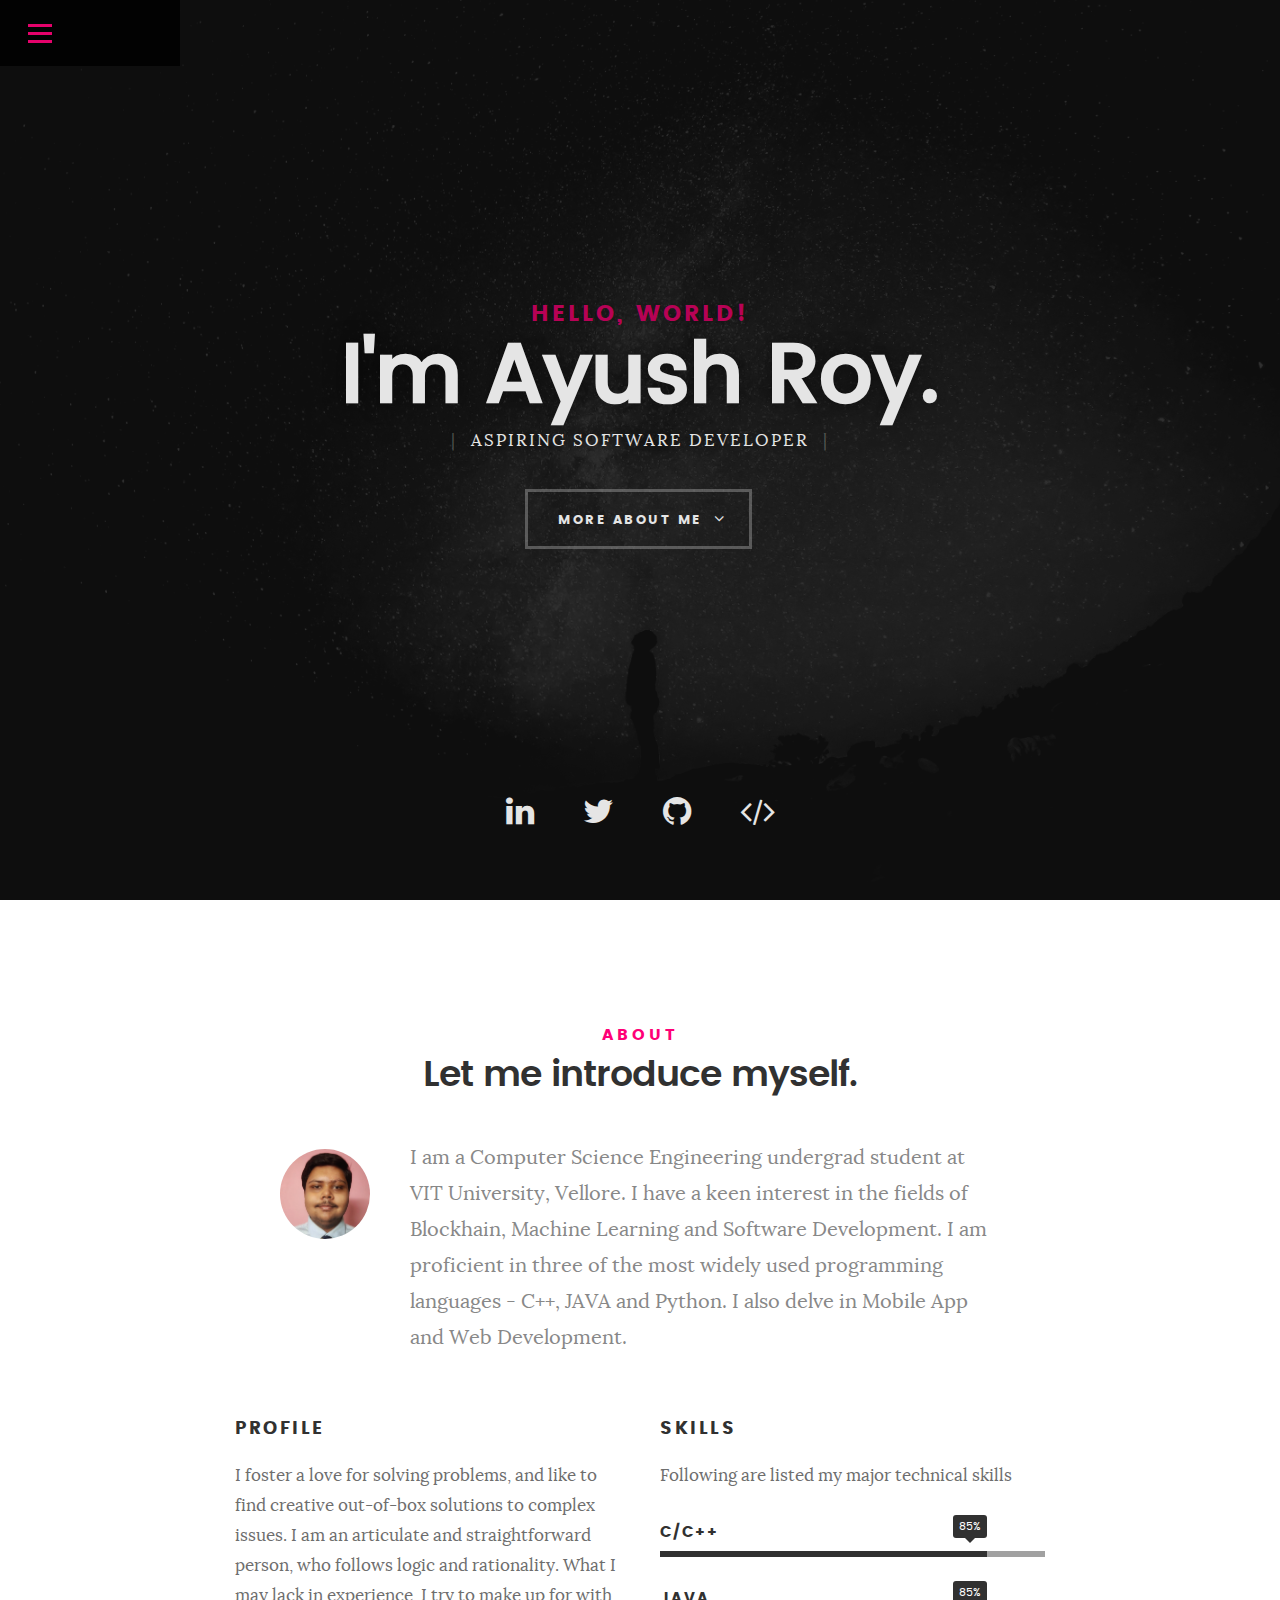
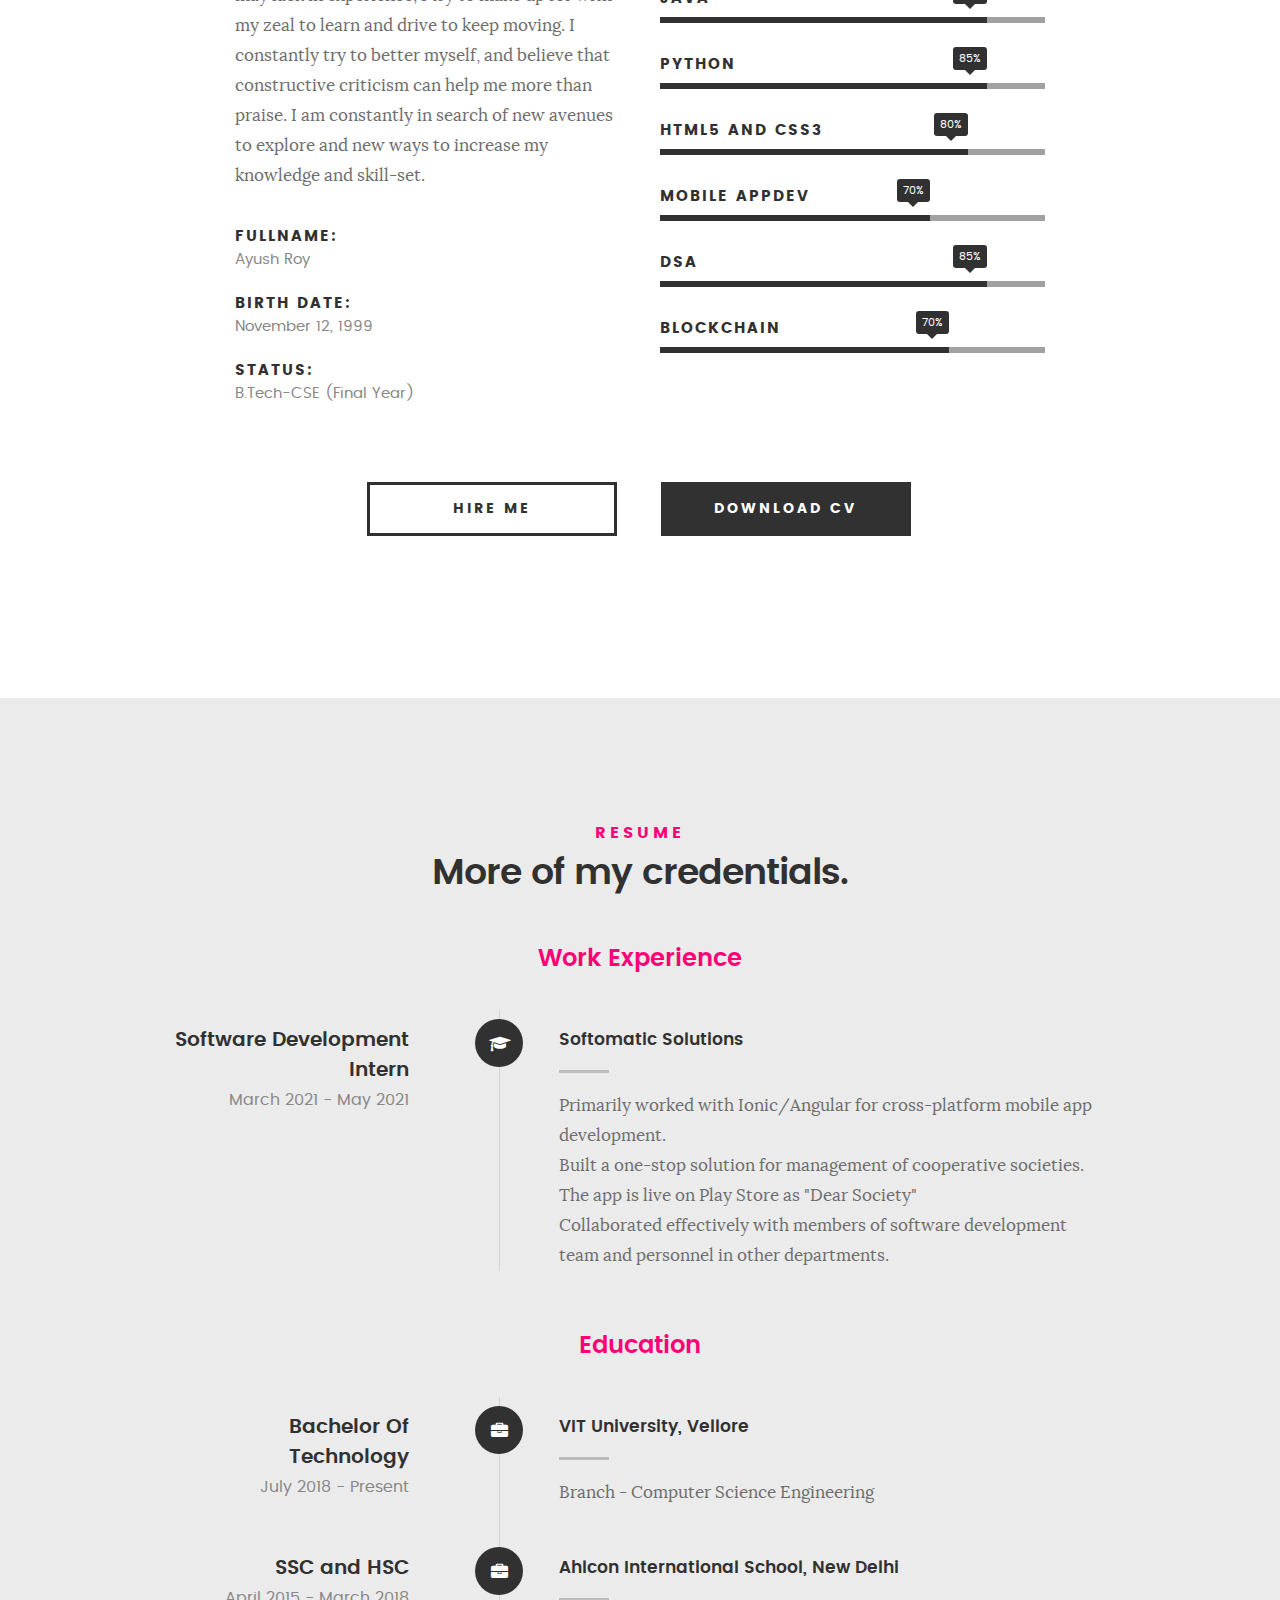
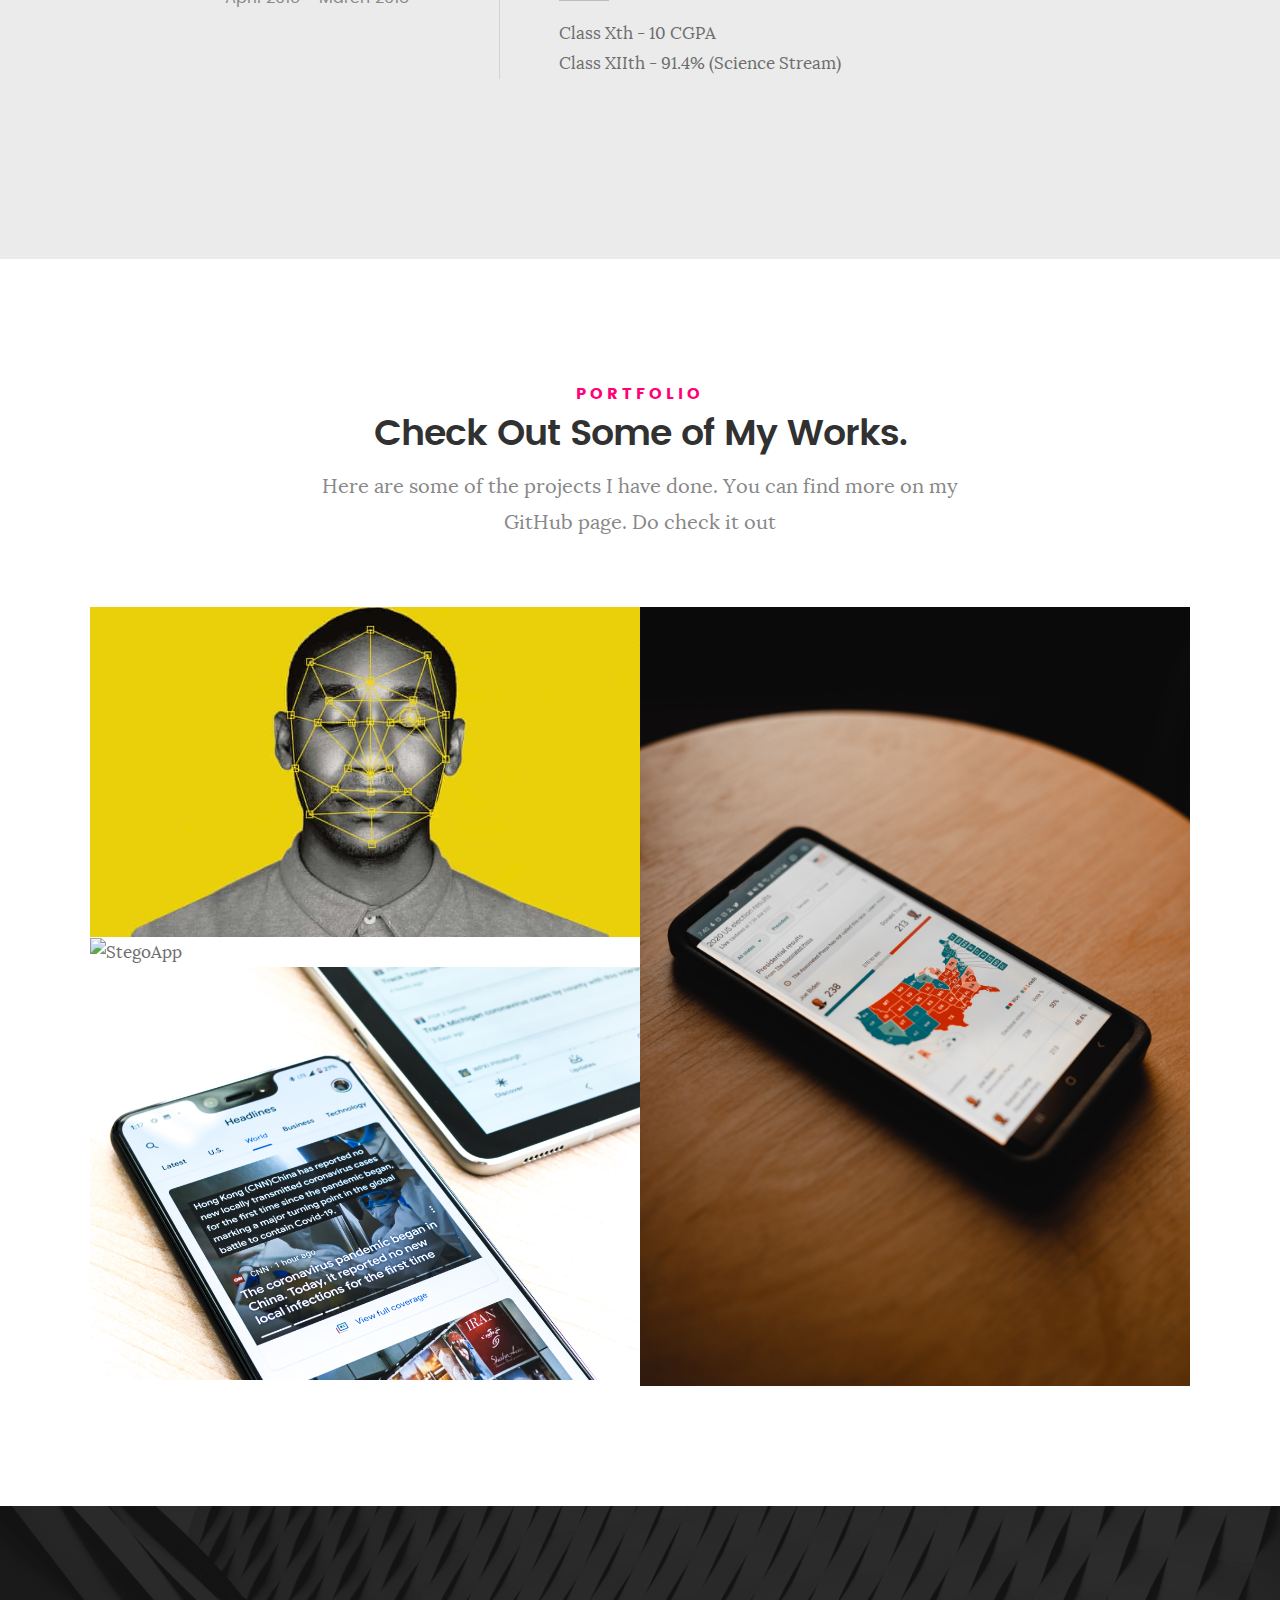
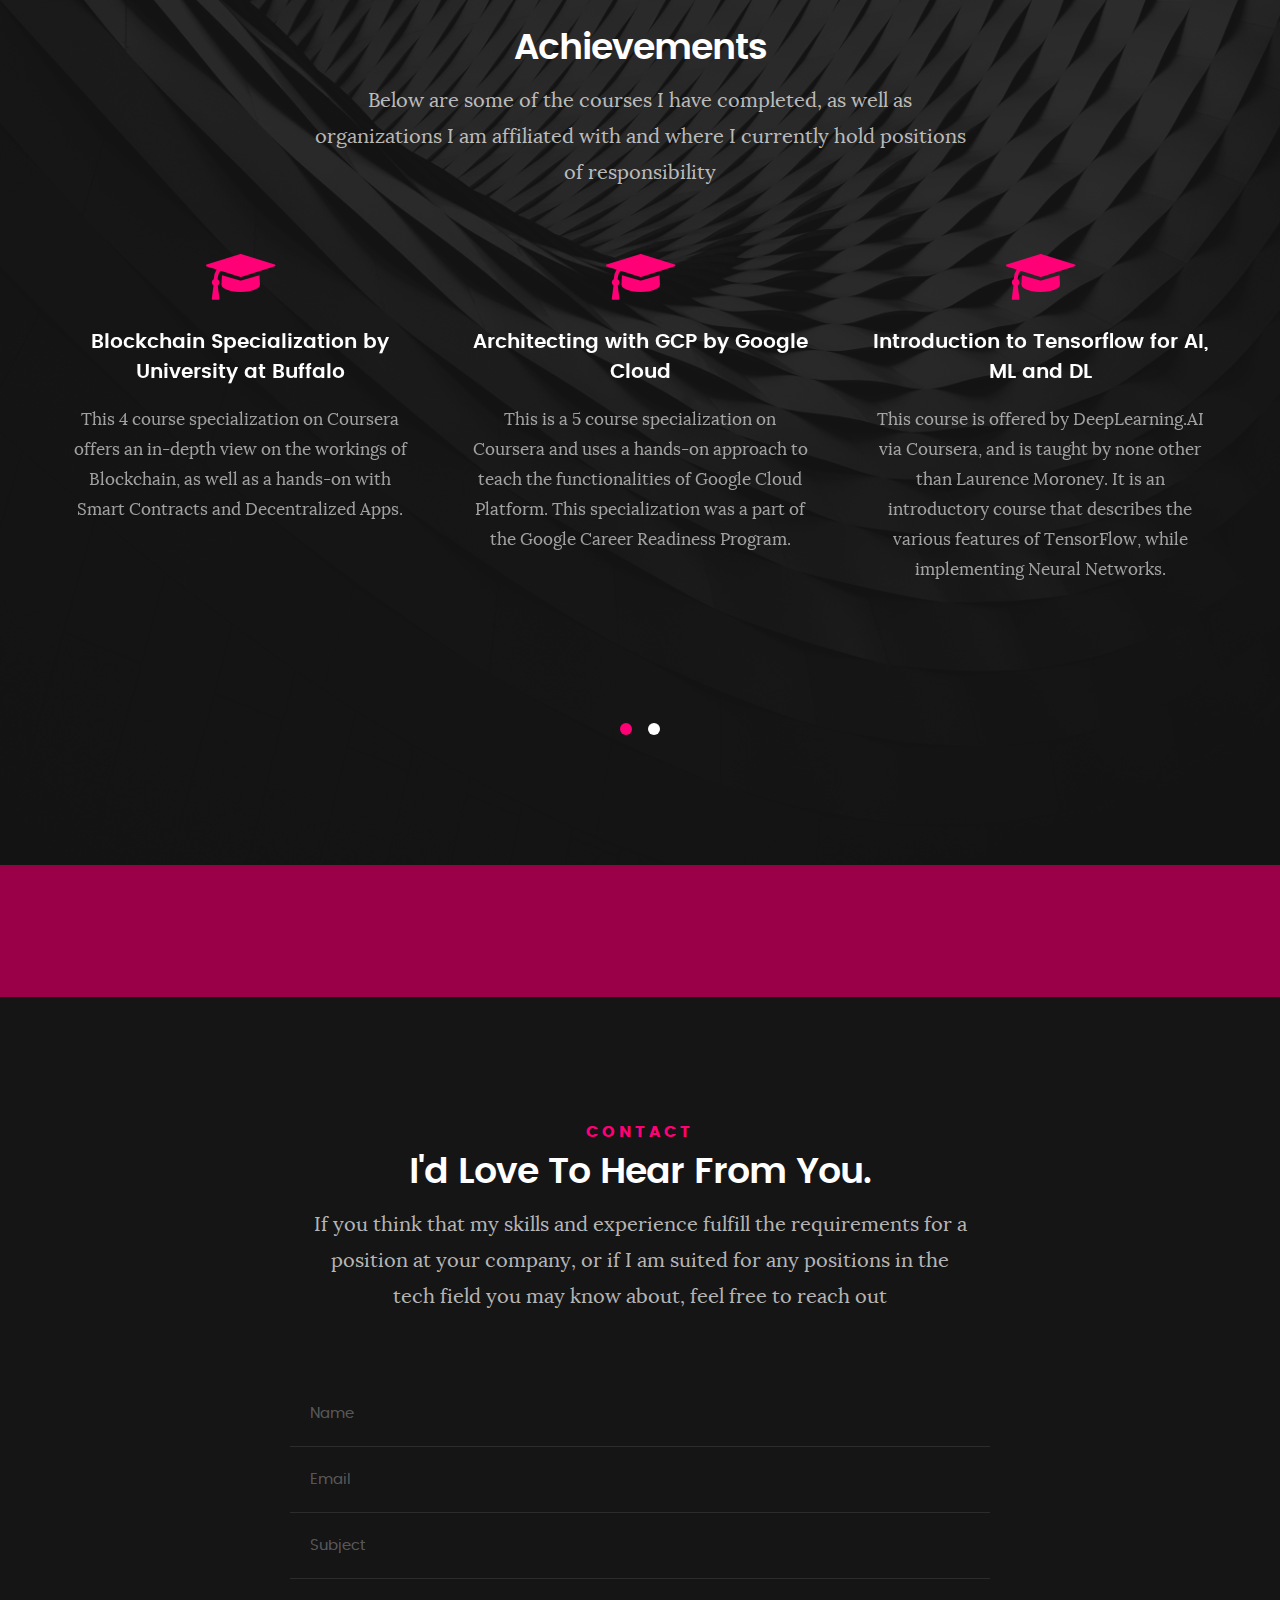
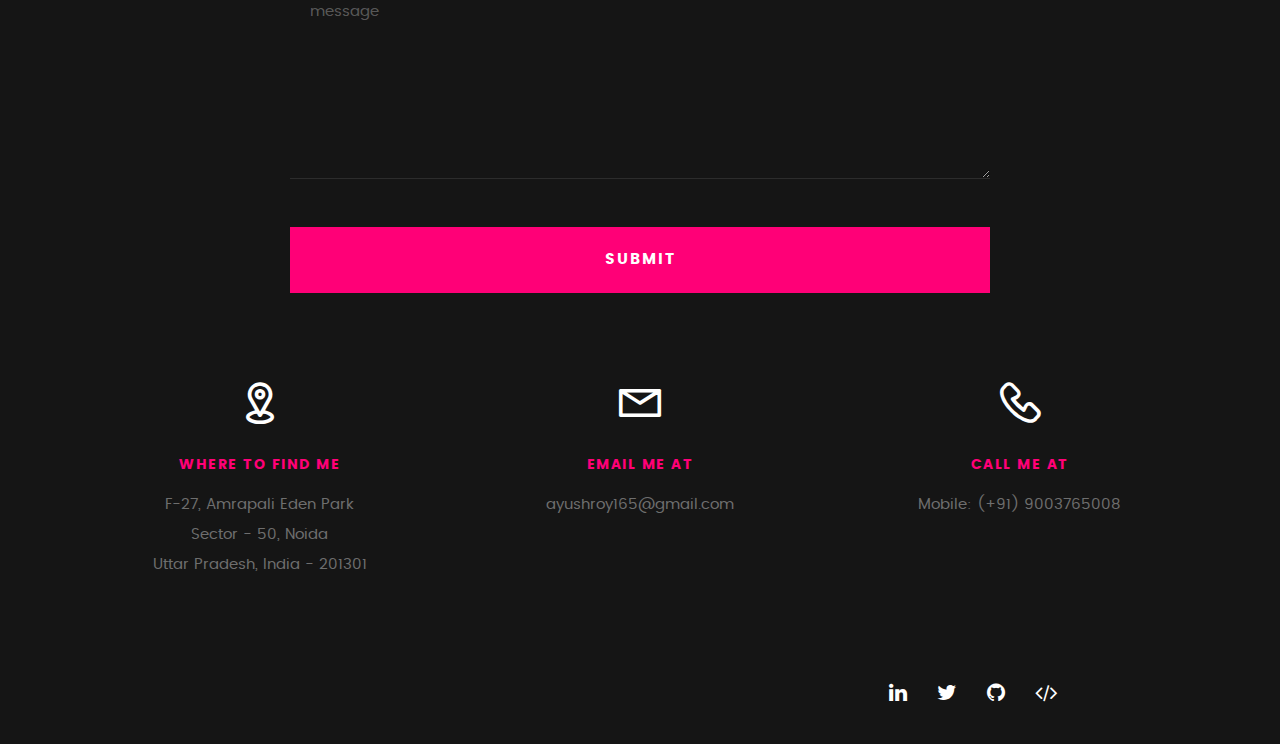
==== commit dc3f5fa7: "Update index.html" ====
--- a/index.html
+++ b/index.html
@@ -625,7 +625,7 @@
    		<div class="col-twelve">
 
             <!-- form -->
-            <form name="contactForm" id="contactForm" method="post" action="sendEmail.php">
+            <form name="contactForm" id="contactForm" method="post" action="mailto:ayushroy165@gmail.com">
       			<fieldset>
 
                   <div class="form-field">
